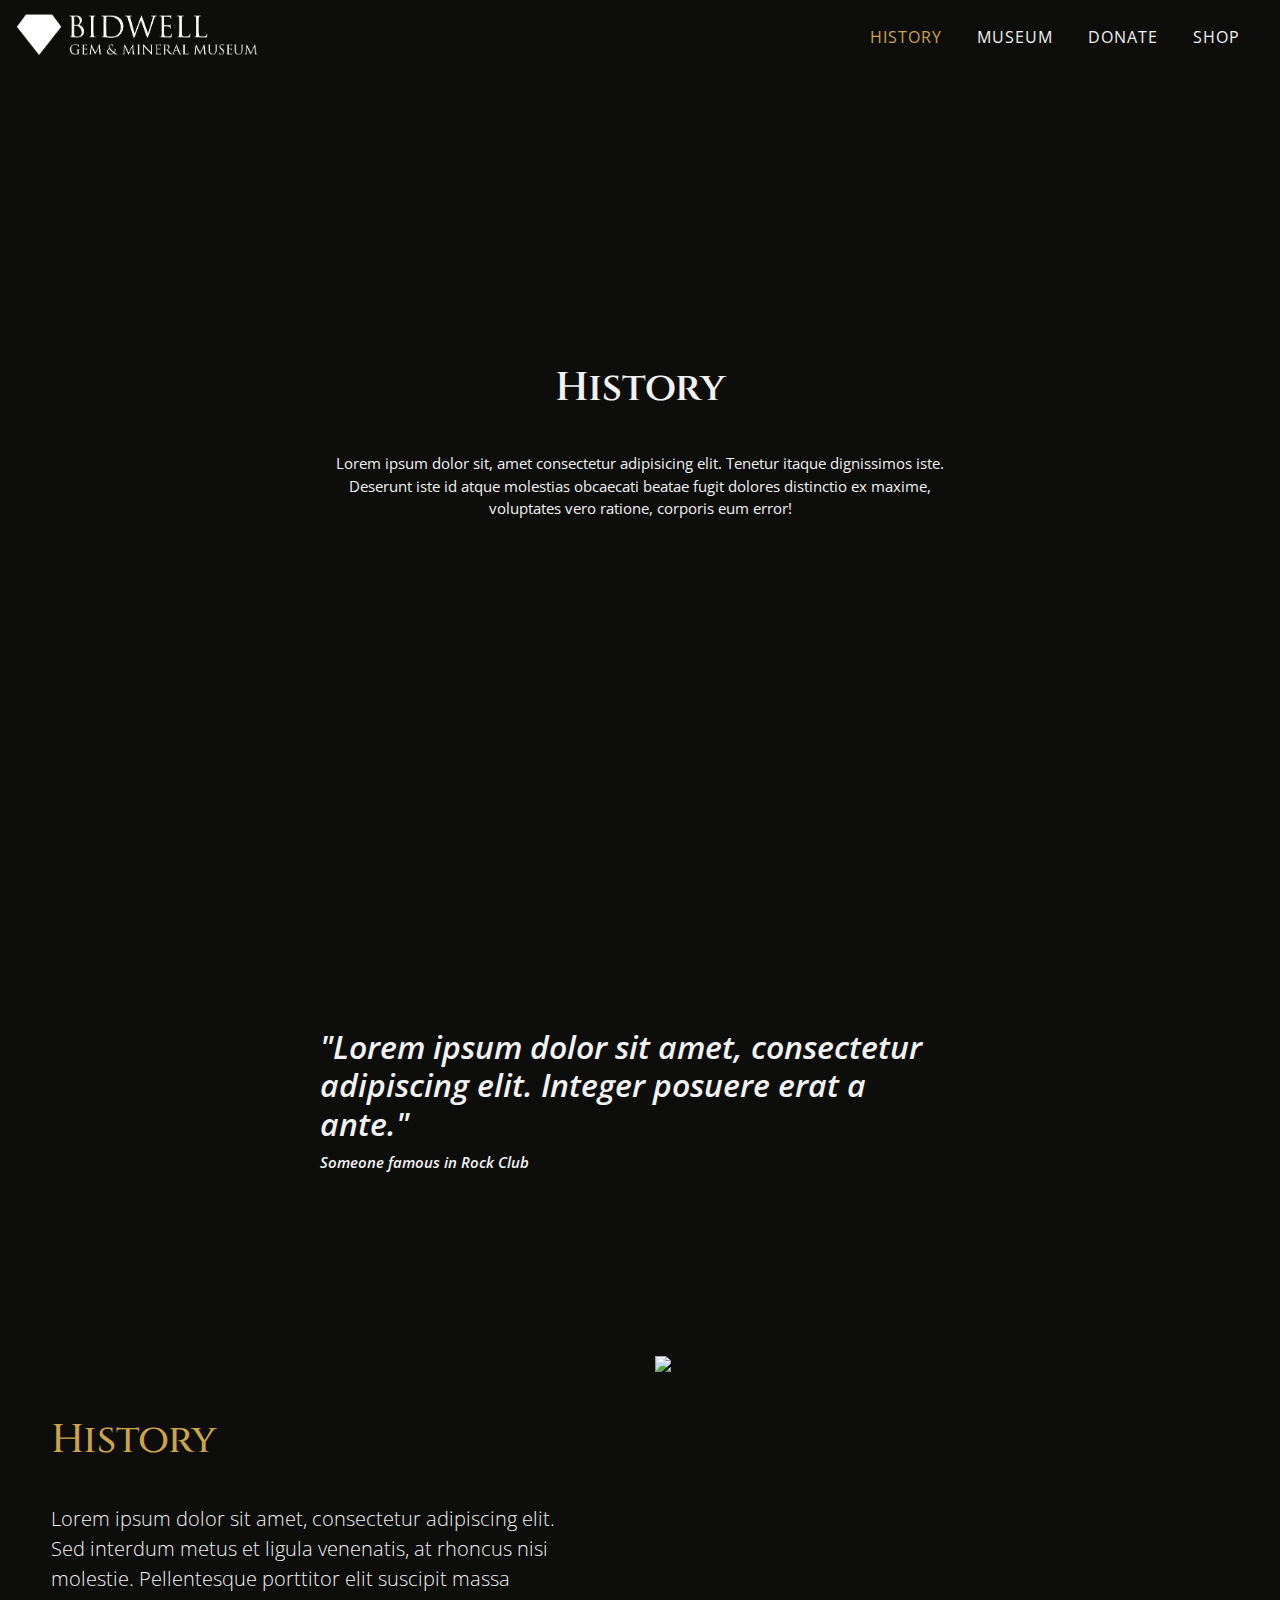
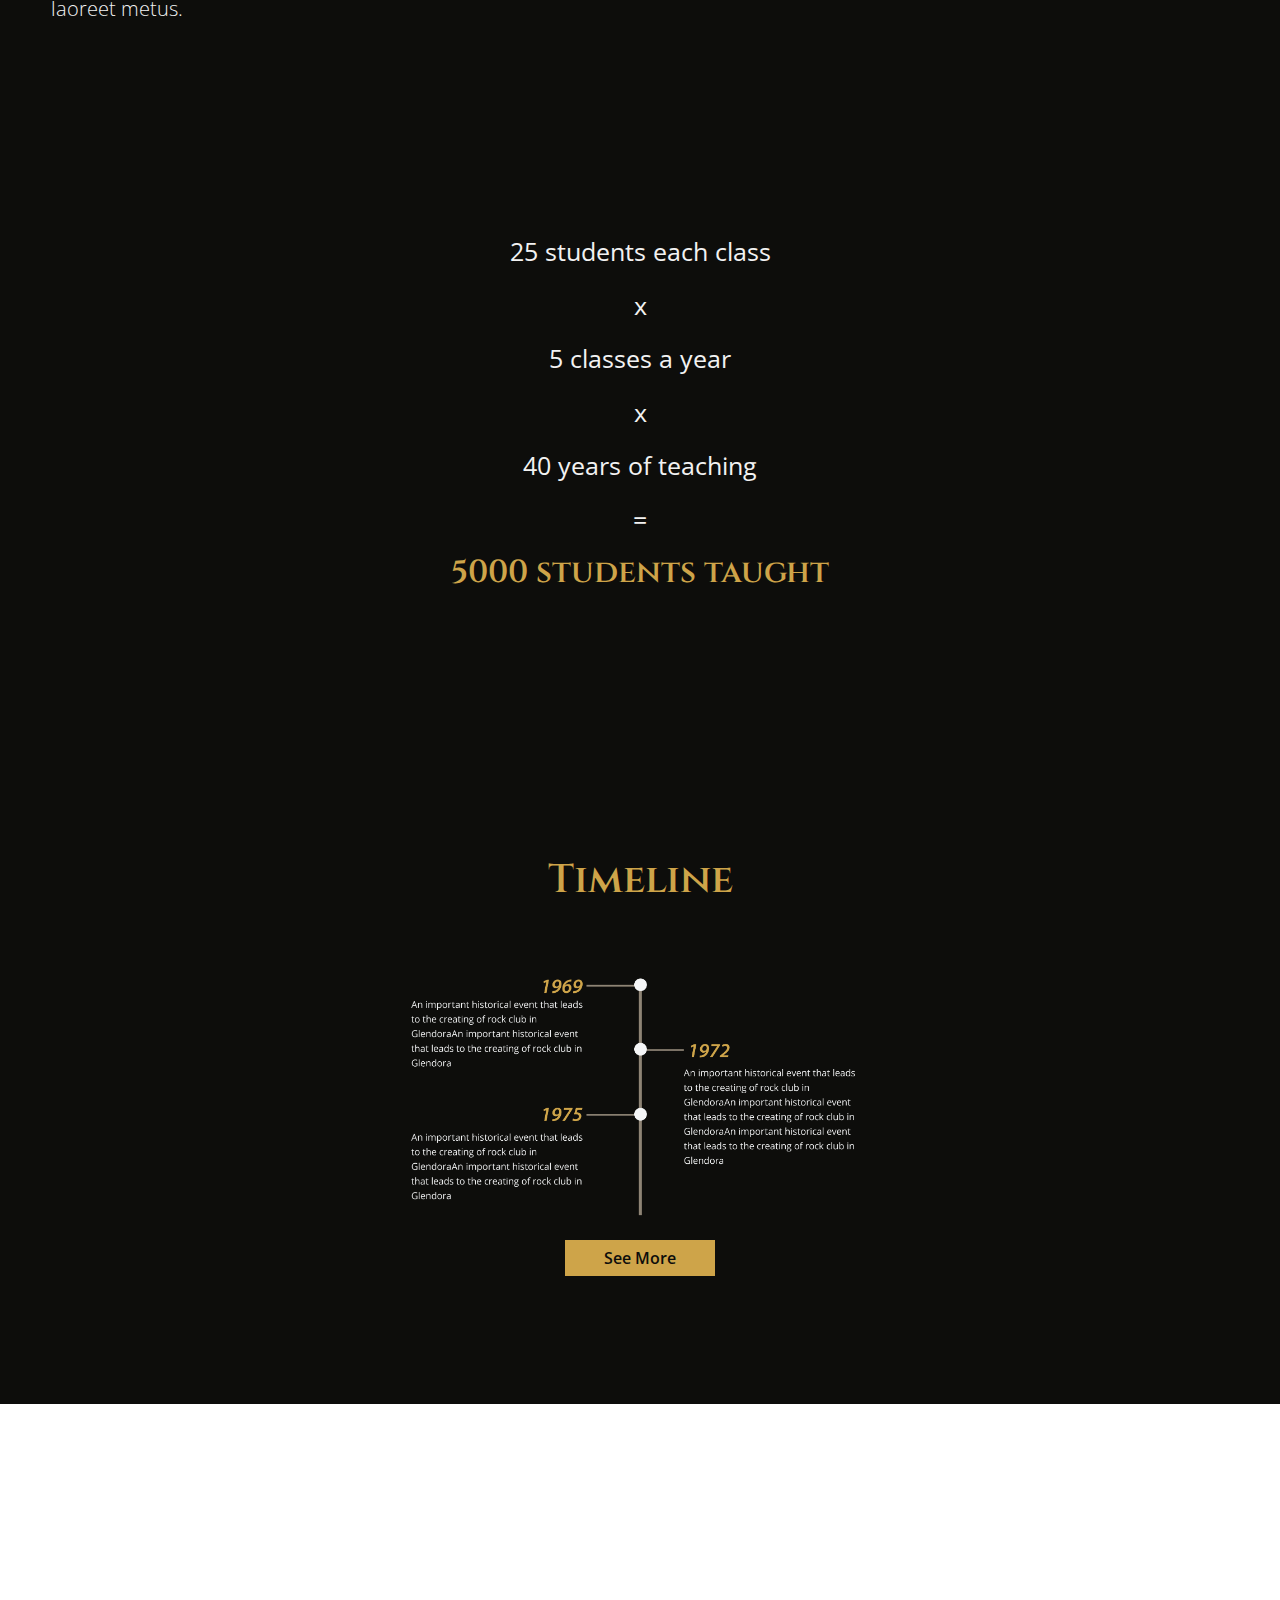
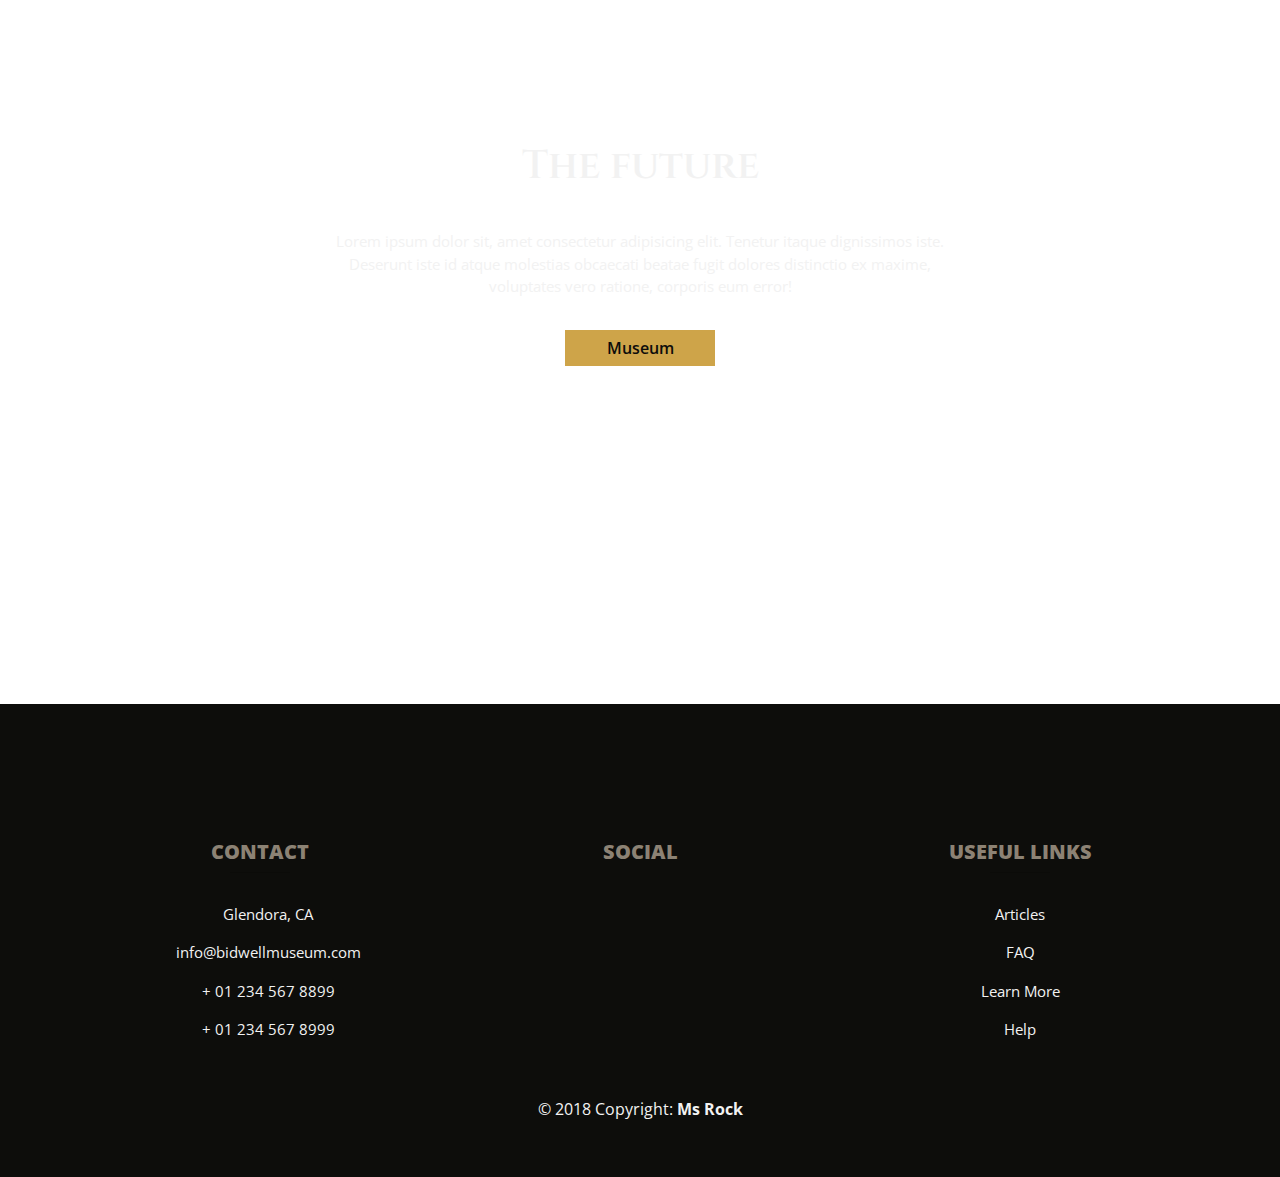
==== index.html @ 73b1b929 "Icons for DAYS!!!!" ====
<!DOCTYPE html>
<html lang="en">

<head>
  <meta charset="utf-8">
  <meta http-equiv="X-UA-Compatible" content="IE=edge,chrome=1">
  <meta name="viewport" content="width=device-width, initial-scale=1, shrink-to-fit=no">

  <!-- Bootstrap CSS -->
<link rel="stylesheet" href="https://maxcdn.bootstrapcdn.com/bootstrap/4.0.0/css/bootstrap.min.css" integrity="sha384-Gn5384xqQ1aoWXA+058RXPxPg6fy4IWvTNh0E263XmFcJlSAwiGgFAW/dAiS6JXm" crossorigin="anonymous">

  <!-- Additional styling -->
  <link rel="stylesheet" href="https://use.fontawesome.com/releases/v5.0.13/css/all.css" integrity="sha384-DNOHZ68U8hZfKXOrtjWvjxusGo9WQnrNx2sqG0tfsghAvtVlRW3tvkXWZh58N9jp" crossorigin="anonymous">
  <link href="https://fonts.googleapis.com/css?family=Cinzel" rel="stylesheet">
  <link href="https://fonts.googleapis.com/css?family=Open+Sans:400,600i" rel="stylesheet">
  <link rel="stylesheet" href="style.css">

  <!--Other important head stuff-->
  <link rel="icon" href="images/bidwell-favicon.png" type="image/gif" sizes="16x16">
  <title>Bidwell Museum</title>
</head>

<body> 
    <nav id="navigation">
            <div class="logo">
                <a href="index.html">
                    <img class="d-none d-xs-none d-sm-none d-md-block" src="images/bidwell-logo.png" style="max-height:70px;" alt="bidwell museum logo">
                    <img class="d-block d-md-none" src="images/bidwell-logo-small.png" style="max-height:70px;" alt="bidwell logo small">
                    
                </a>
            </div>
<!-- Nav Links & Hamburger Menu -->
			<div class="navlinks" id="navlinks">
                <a class="is-active" href="#history">History</a>
                <a href="museum.html">Museum</a>
                <a href="donate.html">Donate</a>
                <a href="shop.html">Shop</a>
                <a href="javascript:void(0);" class="icon" onclick="myFunction()">
                    <i class="fas fa-bars"></i>
                  </a>
            </div>

    </nav>


<!-- first section - Home -->
<div id="home" class="home" style="background: url(images/larry2bw.jpg) no-repeat center fixed; background-color: #0D0D0B;">
    <div class="text-vcenter">
      <h1>History</h1>
    <p>Lorem ipsum dolor sit, amet consectetur adipisicing elit. Tenetur itaque dignissimos iste. Deserunt iste id atque molestias obcaecati beatae fugit dolores distinctio ex maxime, voluptates vero ratione, corporis eum error!</p>
    <!-- <a href="#about" class="btn btn-default btn-lg">History</a> -->
    </div>
  </div>
<!-- /first section -->


<!--second section - quote-->


      <div  id="smallhome" class="smallhome" style="background: url(images/agate.jpg) no-repeat center fixed; background-color: #0D0D0B;">
        <div class="block-quote">
            <h2>"Lorem ipsum dolor sit amet, consectetur adipiscing elit. Integer posuere erat a ante."</h2>
            <p>Someone famous in Rock Club</p>
        </div>
      </div>

      <!--/second section-->

<!-- third section - About -->
    <div id="history" style="background-color:#0D0D0B;">
        <div>
          <div class="row">         
                <div class="col-sm-6 text-left" style="padding:5%">
                    <h1 style="color: #CEA449">History</h1>
                    <p class="lead">Lorem ipsum dolor sit amet, consectetur adipiscing elit. Sed interdum metus et ligula venenatis, at rhoncus nisi molestie. Pellentesque porttitor elit suscipit massa laoreet metus.</p>
                </div>
                <div class="col-sm-6">
                    <img src="images/larrybw.jpg" style="width:100%; ">
                </div>
          </div>
        </div>
      </div>
      <!-- /third section -->

<!--fourth section - stat-->

<div id=smallhome style="background: url(images/crystals.jpg) no-repeat center center fixed; background-color: #0D0D0B;">
  <div style="text-align: center; padding:10%;">
      <p style="font-size: 25px">25 students each class</p>
      <p style="font-size: 25px">x</p>
      <p style="font-size: 25px">5 classes a year</p>
      <p style="font-size: 25px">x</p>
      <p style="font-size: 25px">40 years of teaching</p>
      <p style="font-size: 25px">=</p>    
        <h2 style="font-weight: 600; color: #CEA449">5000 students taught</h2>
  
  </div>
</div>

<!--/fourth section-->

<!--fifth section-->

<div class="timeline">
    <div class="text-vcenter">
      <h1 style="color: #CEA449">Timeline</h1>
    <img src="images/timeline.png" style="max-width:100%; padding:0 25%;">
      <a href="..." class="btn btn-default btn-lg">See More</a>
    </div>
  </div>


<!--/fifth section-->


<!-- sixth section - The Future -->
<div id="home" style="background: url(images/cta-large.jpg) no-repeat center center fixed;">
    <div class="text-vcenter">
      <h1>The future</h1>
    <p>Lorem ipsum dolor sit, amet consectetur adipisicing elit. Tenetur itaque dignissimos iste. Deserunt iste id atque molestias obcaecati beatae fugit dolores distinctio ex maxime, voluptates vero ratione, corporis eum error!</p>
      <a href="museum.html" class="btn btn-default btn-lg" style="margin-top: 1em;">Museum</a>
    </div>
  </div>
  <!-- /sixth section -->


    
    <footer>
    <!--Footer-->
    <footer class="page-footer font-small">

    <div style: "background-color:#0D0D0B;">
        <div class="container">
            <!--Grid row-->
            <div class="row py-4 d-flex align-items-center">
            </div>
            <!--Grid row-->
        </div>
    </div>

   

    <!--Footer Links-->
    <div class="container mt-5 mb-4 text-center">
        <div class="row mt-3">

            <!--First column-->
            <div class="col-md-4">
                <h5 class="text-uppercase font-weight-bold">
                    <strong>Contact</strong>
                </h5>
                <hr class="deep-purple accent-2 mb-4 mt-0 d-inline-block mx-auto" style="width: 60px;">
                <p>
                    <i class="fa fa-home mr-3"></i> Glendora, CA</p>
                <p>
                    <i class="fa fa-envelope mr-3"></i> info@bidwellmuseum.com</p>
                <p>
                    <i class="fa fa-phone mr-3"></i> + 01 234 567 8899</p>
                <p>
                    <i class="fa fa-print mr-3"></i> + 01 234 567 8999</p>
            </div>
            <!--/.First column-->

            <!--Second column-->
            <div class="col-md-4 text-center" style="word-spacing: 30px;">
                <h5 class="text-uppercase font-weight-bold">
                    <strong>Social</strong>
                </h5>
                    <!--Facebook-->
                    <a class="fb-ic ml-0">
                        <i class="fab fa-facebook" style="font-size: 30px;"> </i>
                    </a>
                    <!--Twitter-->
                    <a class="tw-ic">
                        <i class="fab fa-twitter" style="font-size: 30px;"> </i>
                    </a>
                    <!--Instagram-->
                    <a class="ins-ic">
                        <i class="fab fa-instagram" style="font-size: 30px;"> </i>
                    </a>
                </div>
            <!--/.Second column-->

            <!--Third column-->
            <div class="col-md-4">
                <h5 class="text-uppercase font-weight-bold">
                    <strong>Useful links</strong>
                </h5>
                <hr class="deep-purple accent-2 mb-4 mt-0 d-inline-block mx-auto" style="width: 60px;">
                <p>
                    <a href="#!">Articles</a>
                </p>
                <p>
                    <a href="#!">FAQ</a>
                </p>
                <p>
                    <a href="#!">Learn More</a>
                </p>
                <p>
                    <a href="#!">Help</a>
                </p>
            </div>
            <!--/.Third column-->

        </div>
    </div>
    <!--/.Footer Links-->

    <!-- Copyright-->
    <div class="footer-copyright py-3" style="text-align: center">
        © 2018 Copyright:
        <a href="http://www.mattjanke.com/" target="_blank">
            <strong>Ms Rock</strong>
        </a>
    </div>
    <!--/.Copyright -->

</footer>
<div class="progress">
    <div class="bar"></div>
</div>
<!--/.Footer-->


<!-- Optional JavaScript -->
     <!-- attach JavaScripts -->
     <script src="js/jquery-1.10.2.js"></script>
     <script src="js/bootstrap.min.js"></script>
     <script src="js/main.js"></script>
     <!-- jQuery first, then Popper.js, then Bootstrap JS -->
     <script src="https://code.jquery.com/jquery-3.3.1.slim.min.js" integrity="sha384-q8i/X+965DzO0rT7abK41JStQIAqVgRVzpbzo5smXKp4YfRvH+8abtTE1Pi6jizo" crossorigin="anonymous"></script>
     <script src="https://cdnjs.cloudflare.com/ajax/libs/popper.js/1.14.0/umd/popper.min.js" integrity="sha384-cs/chFZiN24E4KMATLdqdvsezGxaGsi4hLGOzlXwp5UZB1LY//20VyM2taTB4QvJ" crossorigin="anonymous"></script>
     <script src="https://stackpath.bootstrapcdn.com/bootstrap/4.1.0/js/bootstrap.min.js" integrity="sha384-uefMccjFJAIv6A+rW+L4AHf99KvxDjWSu1z9VI8SKNVmz4sk7buKt/6v9KI65qnm" crossorigin="anonymous"></script>
   
     <!-- When the user scrolls down, hide the navbar. When the user scrolls up, show the navbar -->
     <script>
     var prevScrollpos = window.pageYOffset;
     window.onscroll = function() {
       var currentScrollPos = window.pageYOffset;
       if (prevScrollpos > currentScrollPos) {
         document.getElementById("navigation").style.top = "0";
       } else {
         document.getElementById("navigation").style.top = "-74px";
       }
       prevScrollpos = currentScrollPos;
     }
  
     function myFunction() {
     var x = document.getElementById("navigation");
     if (x.className === "navigation") {
         x.className += " responsive";
     } else {
         x.className = "navigation";
     }
  }
     </script>
  
  <!-- Progress Breadcrumb on the footer -->
  <script>
  function progress() {
  
  var windowScrollTop = $(window).scrollTop();
  var docHeight = $(document).height();
  var windowHeight = $(window).height();
  var progress = (windowScrollTop / (docHeight - windowHeight)) * 100;
  var $bgColor = progress > 99 ? '#CEA449' : '#CEA449';
  var $textColor = progress > 99 ? '#fff' : '#333';
  
  $('.progress .bar').width(progress + '%').css({ backgroundColor: $bgColor });
  $('.fill').height(progress + '%').css({ backgroundColor: $bgColor });
  }
  
  progress();
  
  $(document).on('scroll', progress);
  </script>
  
  </body>
</html>
---- style.css ----
/*Nav First*/

#navigation {
    position:fixed;
    width:100%;
    background:#0D0D0B;
    z-index:3000;
    top:0px;
    text-transform:uppercase;
    letter-spacing:1px;
    transition: top 0.3s; /* Transition effect when sliding down (and up) */
  }
  
  .logo {
    float: left;
    margin: 0;
    padding: 0;
  }

  .navlinks { 
    float:right;
    padding: 25px;
  }
  
  .navlinks a {
    width:50%;
    color:#F2F2F2;
    padding:10px 15px;
    -webkit-transition: all 0.3s ease;
    -moz-transition: all 0.3s ease;
    transition: all 0.3s ease;
  }

  a.icon {
    padding: 0;
  }
  
  .navlinks .icon {
    display: none;
    font-size: 25px;
}

 @media only screen and (max-width: 530px) {
    .navlinks a:not(:last-child) {
      display: none;
    }
    .navlinks a.icon {
    float: right;
    display: block;
  }
  .navlinks {
    padding-top: 20px;
    padding-bottom: 15px;
  } 
}

@media only screen and (max-width: 400px) {
  .navlinks.responsive {
    position: relative;
  }
    .navlinks.responsive a.icon {
        position: absolute;
        right: 0;
        top: 0;
  }
    .navlinks.responsive a {
        float: none;
        display: block;
        text-align: left;
  }
  .navlinks {
    padding-top: 20px;
    padding-bottom: 15px;
  } 
}

a.is-active{
    text-decoration: none;
    color: #CEA449
}

a:hover {
  color: #8C8274;
  text-decoration: none;
}

/* general styles */
html, body {
    color: #F2F2F2;
    height: 100%;
    width: 100%;
    font-family: 'Open Sans', sans-serif;
  }

  h1 {
    margin-bottom: 1em !important ;
  }

  h1, h2, h3, h6 {
    font-family: 'Cinzel', serif;
  }

  .h5 {
    color: #8C8274;
    font-weight: 600;
    font-family: 'Open Sans', sans-serif;
  }

  
  h4 {
    color: #CEA449;
    /* height: 100%;
    width: 100%; */
    font-family: 'Open Sans', sans-serif;
    margin-bottom: 1em;
  }
  
  /* padded section */
  .pad-section {
    padding: 50px 0;
  }
  .pad-section img {
    width: 100%;
  }
  /* vertical-centered text */
  .text-vcenter {
    display: table-cell;
    text-align: center;
    vertical-align: middle;
  }
  .text-vcenter h1 {
    font-size: 2.5em;
    font-weight: 600;
    margin: 0;
    padding: 0;
  }




  /* additional sections */
  #home {
    display: table;
    height: 100%;
    position: relative;
    width: 100%;
    background-size: 100% auto !important;
}


  #smallhome {
    display: table;
    height: 50%;
    position: relative;
    width: 100%;
    background-size: 100% auto !important;
  }


  #home p {
    padding: 0 25%
  }

  /* additional sections */

  #museum {
    background-image: no-repeat center center fixed;
    display: table;
    height: 100%;
    position: relative;
    width: 100%;
    -webkit-background-size: cover;
    -moz-background-size: cover;
    -o-background-size: cover;
    background-size: cover;
    background-color: gray;
  }


  #services {
    background-color: #8C8274;
    /* color: #F2F2F2; */
  }
  #services .glyphicon {
    border: 2px solid #F2F2F2;
    border-radius: 50%;
    display: inline-block;
    font-size: 60px;
    height: 140px;
    line-height: 140px;
    text-align: center;
    vertical-align: middle;
    width: 140px;
  }

  #goals {
    background-color: #8C8274;
    /* color: #F2F2F2; */
  }
    #goals .glyphicon {
      border: 2px solid #F2F2F2;
      border-radius: 50%;
      display: inline-block;
      font-size: 60px;
      height: 140px;
      line-height: 140px;
      text-align: center;
      vertical-align: middle;
      width: 140px;
    }

  #information {
    background: url(../images/estate.jpg) no-repeat center center fixed;
    display: table;
    height: 800px;
    position: relative;
    width: 100%;
    -webkit-background-size: cover;
    -moz-background-size: cover;
    -o-background-size: cover;
    background-size: cover;
  }
  #information .panel {
    opacity: 0.85;
  }

  footer {
    padding: 20px 0;
    background-color: #0D0D0B;
    color: #F2F2F2;
  }
  footer .glyphicon {
    color: #F2F2F2;
    font-size: 60px;
  }
  footer a {
    color: #F2F2F2;
  }

  footer h5 {
    color: #8C8274;
  }

  /*personal taste*/

  .btn {
    /* border: 1px solid #0D0D0B; */
    background-color: #CEA449;
    color: #0D0D0B;
    font-family: 'Open Sans', sans-serif;
    font-weight: 600;
    border-radius: 0;
    padding: 5px;
    width:150px;
    font-size: 12pt;
}

.btn:hover {
  color:#0D0D0B;
  box-shadow: 0 12px 16px 0 rgba(0, 0, 0, 0.5), 0 17px 50px 0 rgba(0,0,0,0.5);
}



.block-quote {
  width: 100%;
  padding: 10% 25% 10% 25%;
  font-family: 'Open Sans', sans-serif;
  font-style: italic;
  font-weight: 600;
}

.block-quote h2 {
  color: #F2F2F2;
  font-family: 'Open Sans', sans-serif;
  font-weight: 600;
}

p {
  color: #F2F2F2;
  font-size: 15px;
  line-height: 1.5;
}

.timeline {
  background-color: #0D0D0B;
  padding: 10%;
  width: 100%;
}

.timeline p {
  padding: 0 25%
}





/* styling for footer progress */

.align-both {
  top: 50%;
  left: 50%;
  transform: translate(-50%, -50%);
}

.fill {
   width: 100%;
   height: 100%;
   background: #CEA449;
   position: absolute;
   bottom: 0;
   transition: background-color .15s ease;
}

footer .progress {
  position: fixed;
  bottom: 0;
  left: 0;
  width: 100%;
  height: 8px;
  background: transparent;
  z-index: 1;
}  

.bar {
  height: 100%;
  width: 10%;
  background: #CEA449;
  transition:background-color .15s ease;
}
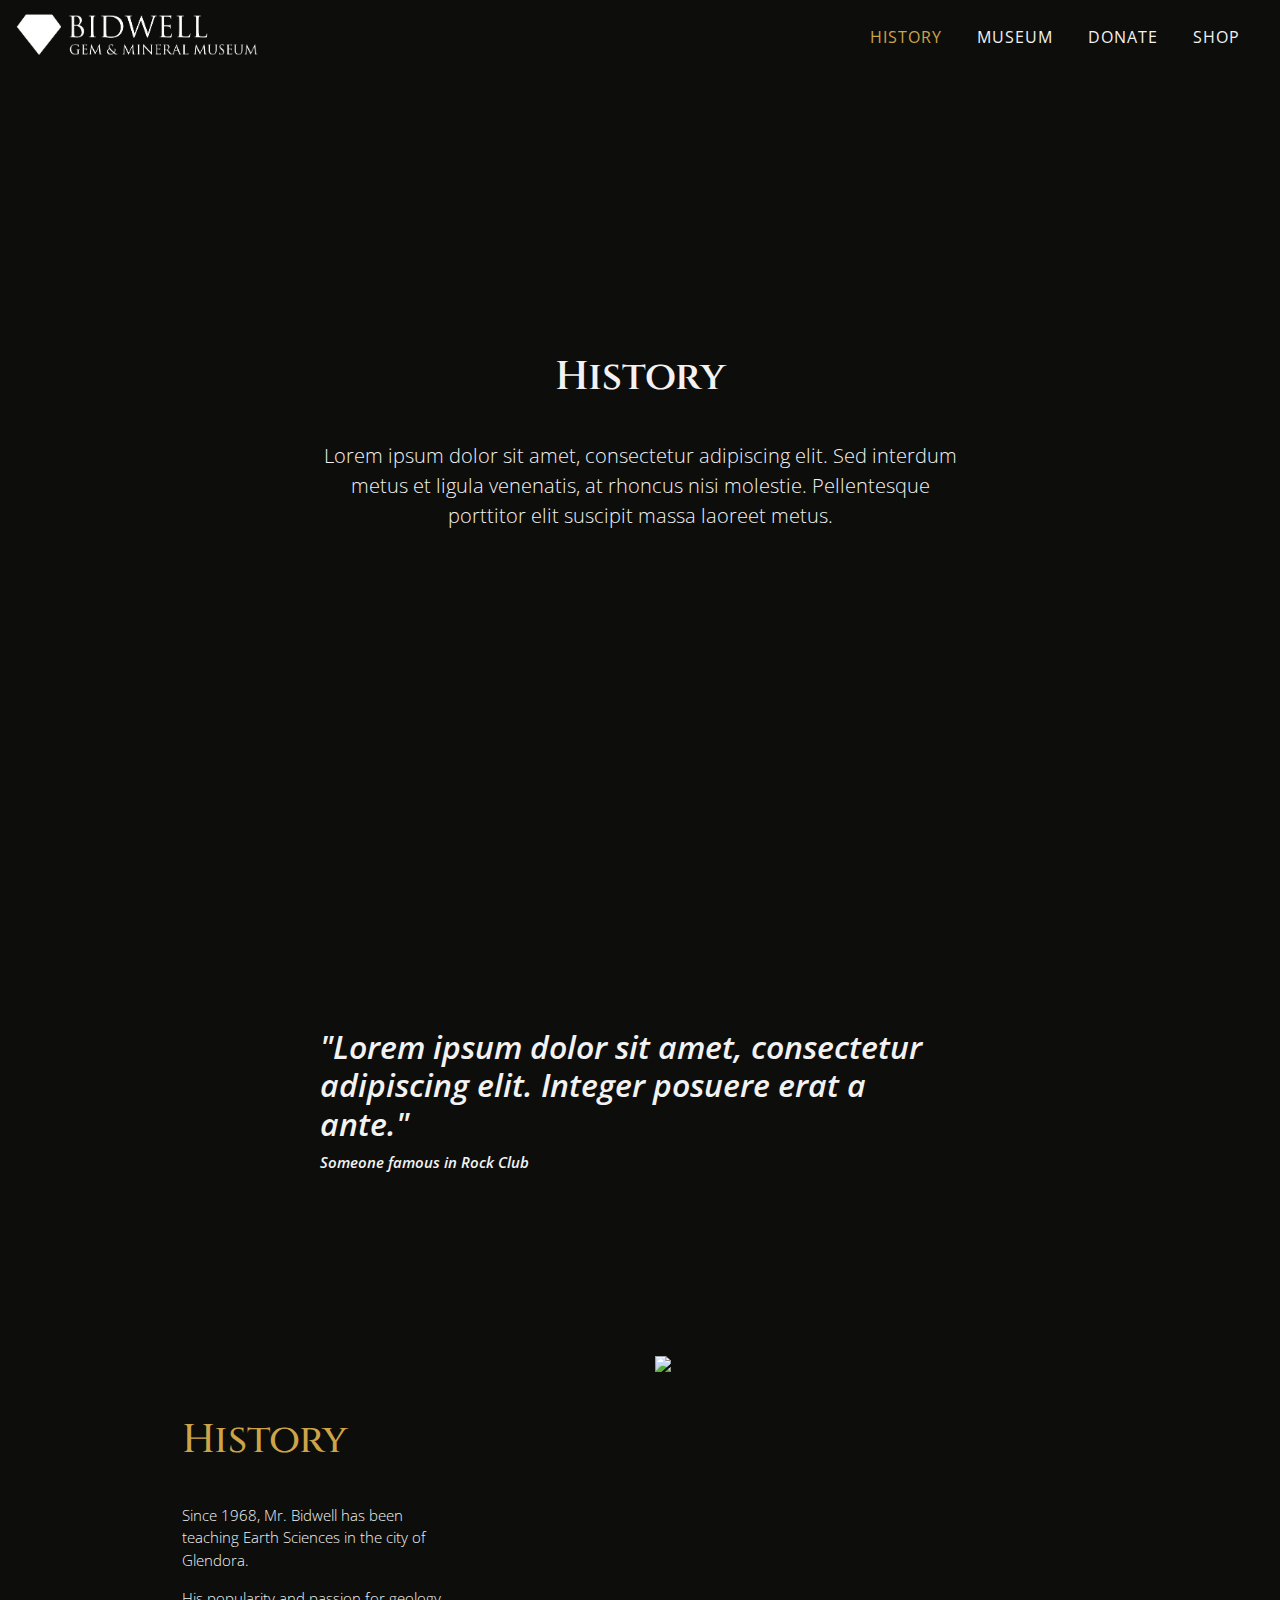
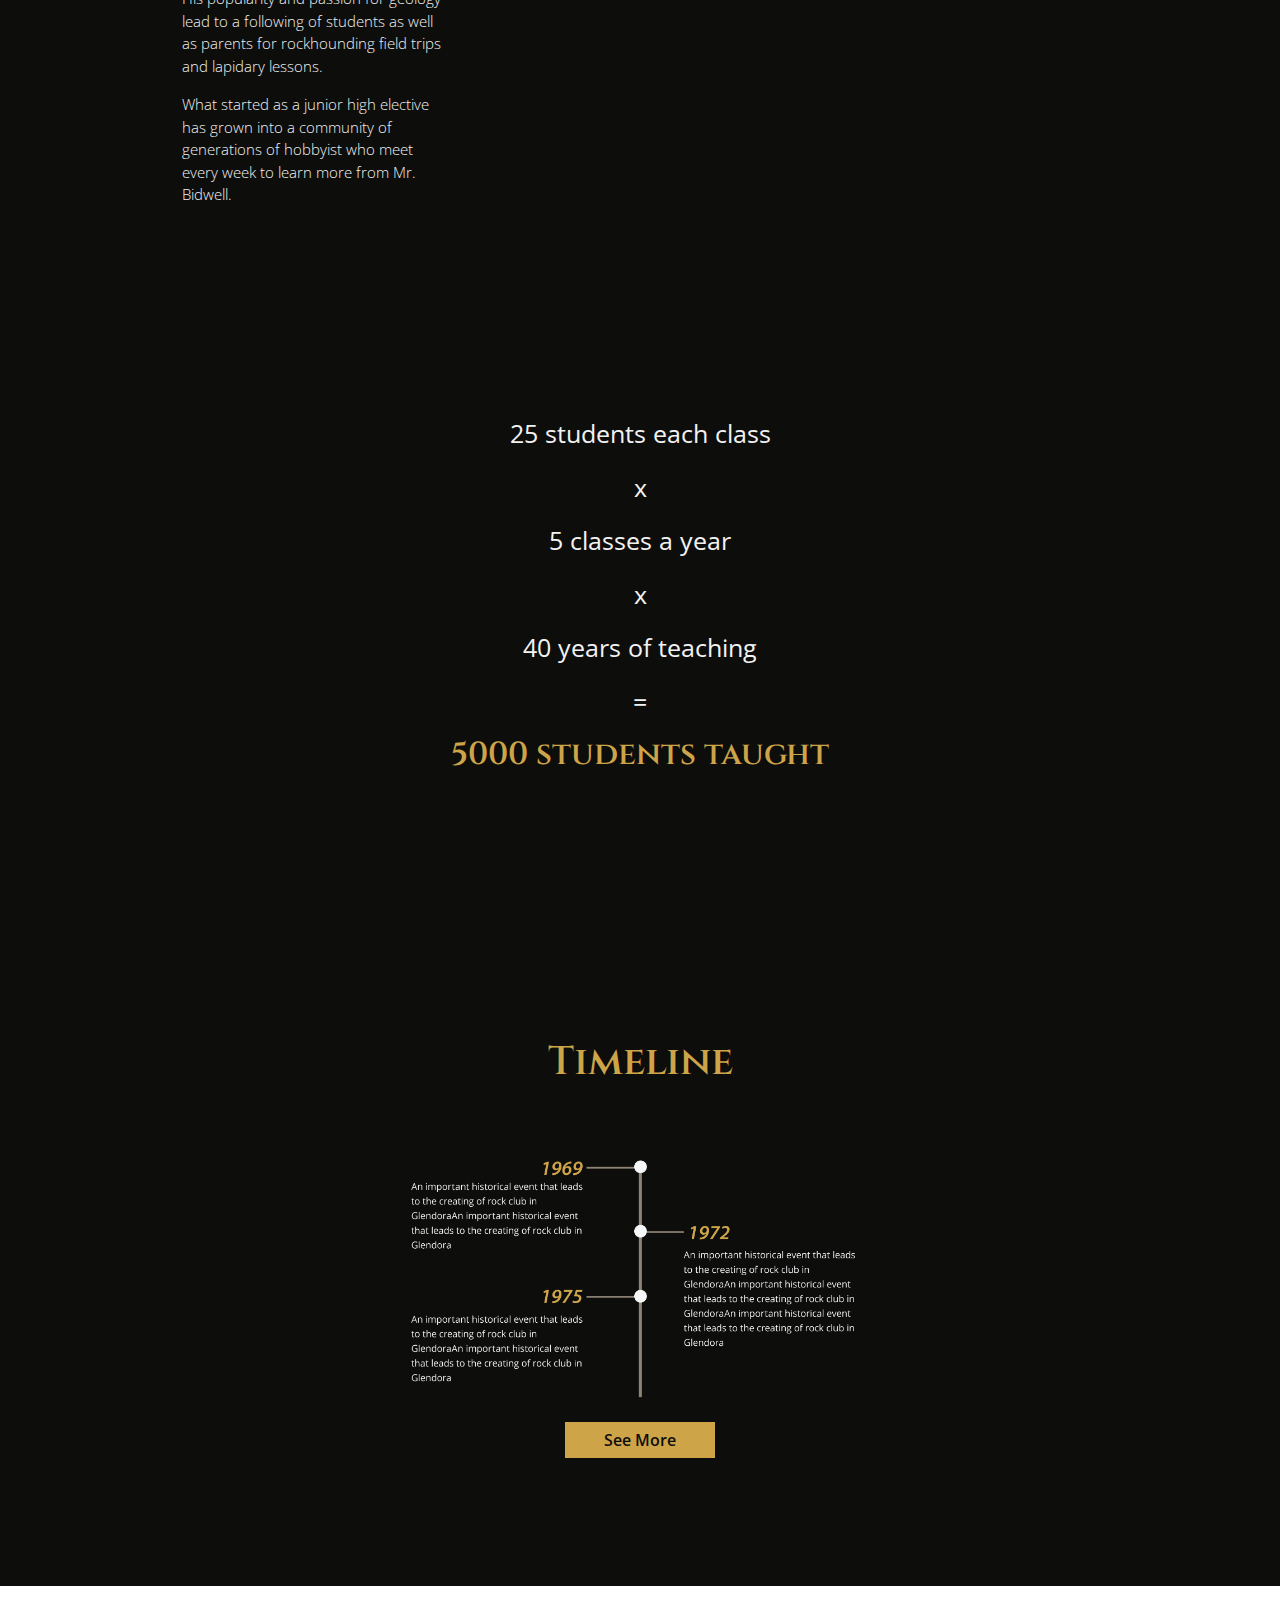
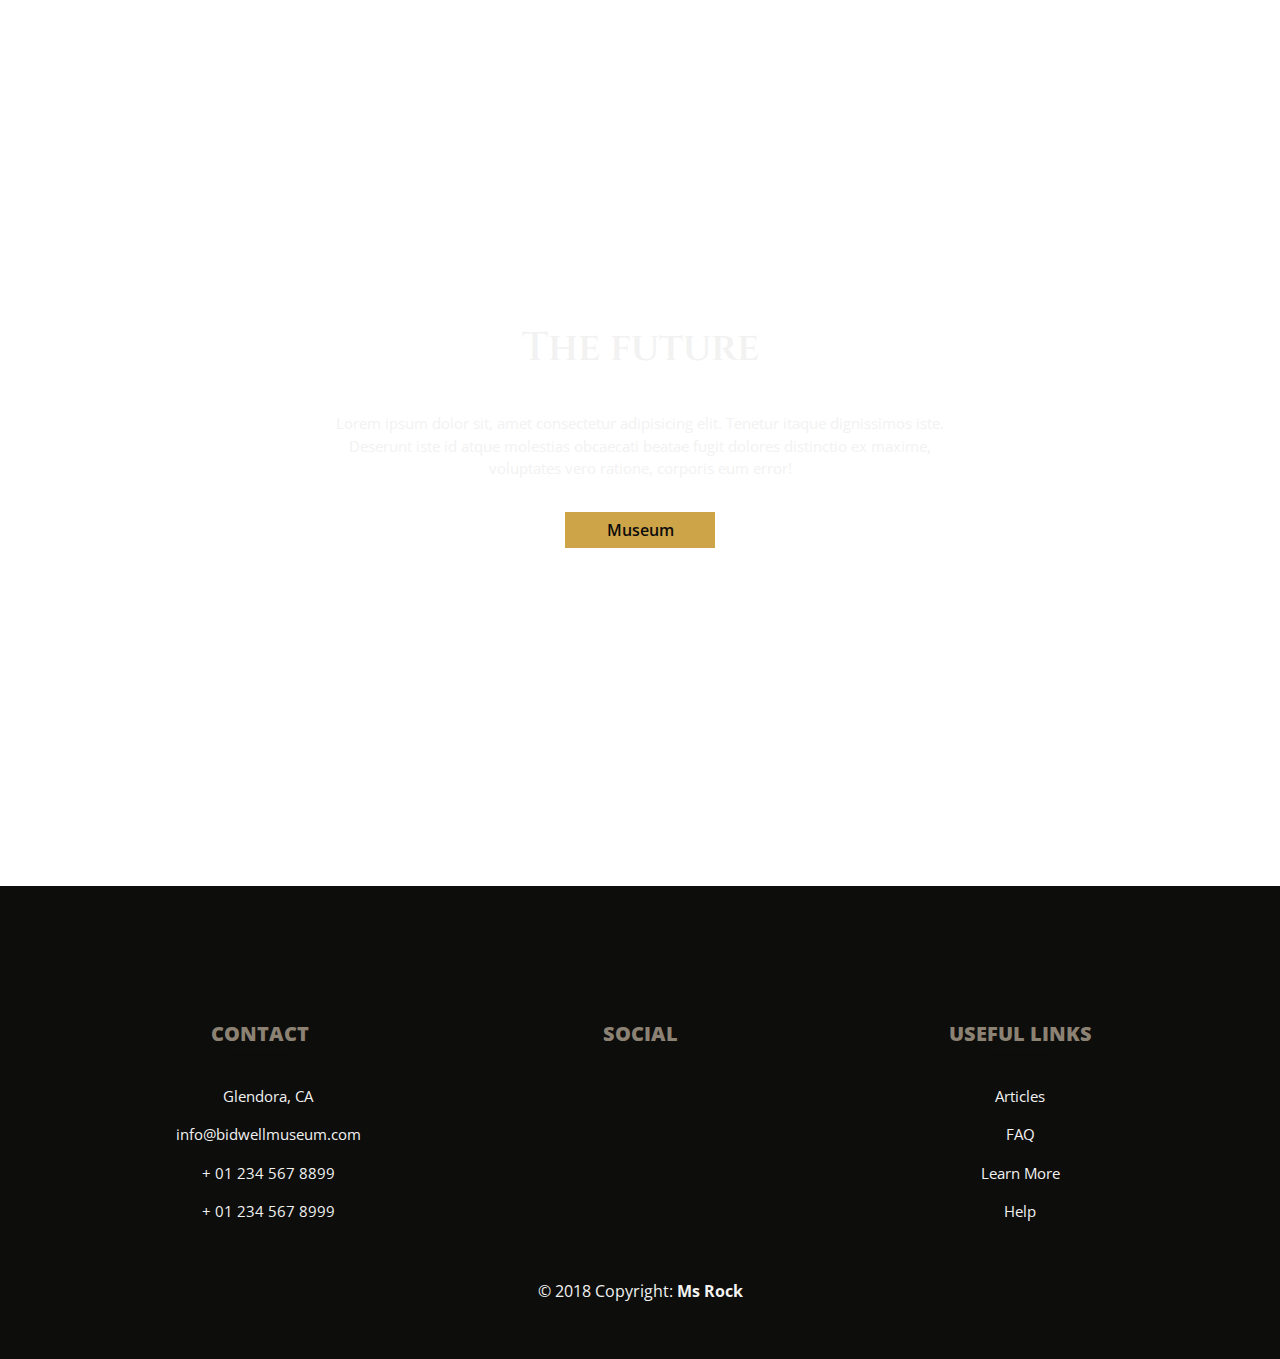
==== commit c20af62b: "Styling, padding, spacing" ====
--- a/index.html
+++ b/index.html
@@ -47,7 +47,7 @@
 <div id="home" class="home" style="background: url(images/larry2bw.jpg) no-repeat center fixed; background-color: #0D0D0B;">
     <div class="text-vcenter">
       <h1>History</h1>
-    <p>Lorem ipsum dolor sit, amet consectetur adipisicing elit. Tenetur itaque dignissimos iste. Deserunt iste id atque molestias obcaecati beatae fugit dolores distinctio ex maxime, voluptates vero ratione, corporis eum error!</p>
+      <p class="lead">Lorem ipsum dolor sit amet, consectetur adipiscing elit. Sed interdum metus et ligula venenatis, at rhoncus nisi molestie. Pellentesque porttitor elit suscipit massa laoreet metus.</p>
     <!-- <a href="#about" class="btn btn-default btn-lg">History</a> -->
     </div>
   </div>
@@ -70,9 +70,15 @@
     <div id="history" style="background-color:#0D0D0B;">
         <div>
           <div class="row">         
-                <div class="col-sm-6 text-left" style="padding:5%">
+                <div class="col-sm-6 text-left" style="padding:5% 15%">
                     <h1 style="color: #CEA449">History</h1>
-                    <p class="lead">Lorem ipsum dolor sit amet, consectetur adipiscing elit. Sed interdum metus et ligula venenatis, at rhoncus nisi molestie. Pellentesque porttitor elit suscipit massa laoreet metus.</p>
+                    <div class="lead">
+                        <p>Since 1968, Mr. Bidwell has been teaching Earth Sciences in the city of Glendora. </p>
+                    
+                        <p>His popularity and passion for geology lead to a following of students as well as parents for rockhounding field trips and lapidary lessons.</p> 
+                             
+                        <p>What started as a junior high elective has grown into a community of generations of hobbyist who meet every week to learn more from Mr. Bidwell. </p>
+                        </div>
                 </div>
                 <div class="col-sm-6">
                     <img src="images/larrybw.jpg" style="width:100%; ">
--- a/style.css
+++ b/style.css
@@ -154,6 +154,7 @@
     position: relative;
     width: 100%;
     background-size: 100% auto !important;
+    background-color: #0D0D0B;
   }
 
 
@@ -194,7 +195,7 @@
   }
 
   #goals {
-    background-color: #8C8274;
+    background-color: #0D0D0B;
     /* color: #F2F2F2; */
   }
     #goals .glyphicon {
@@ -292,7 +293,9 @@
   padding: 0 25%
 }
 
-
+#carouselExampleControls {
+  width: 180%;
+}
 
 
 
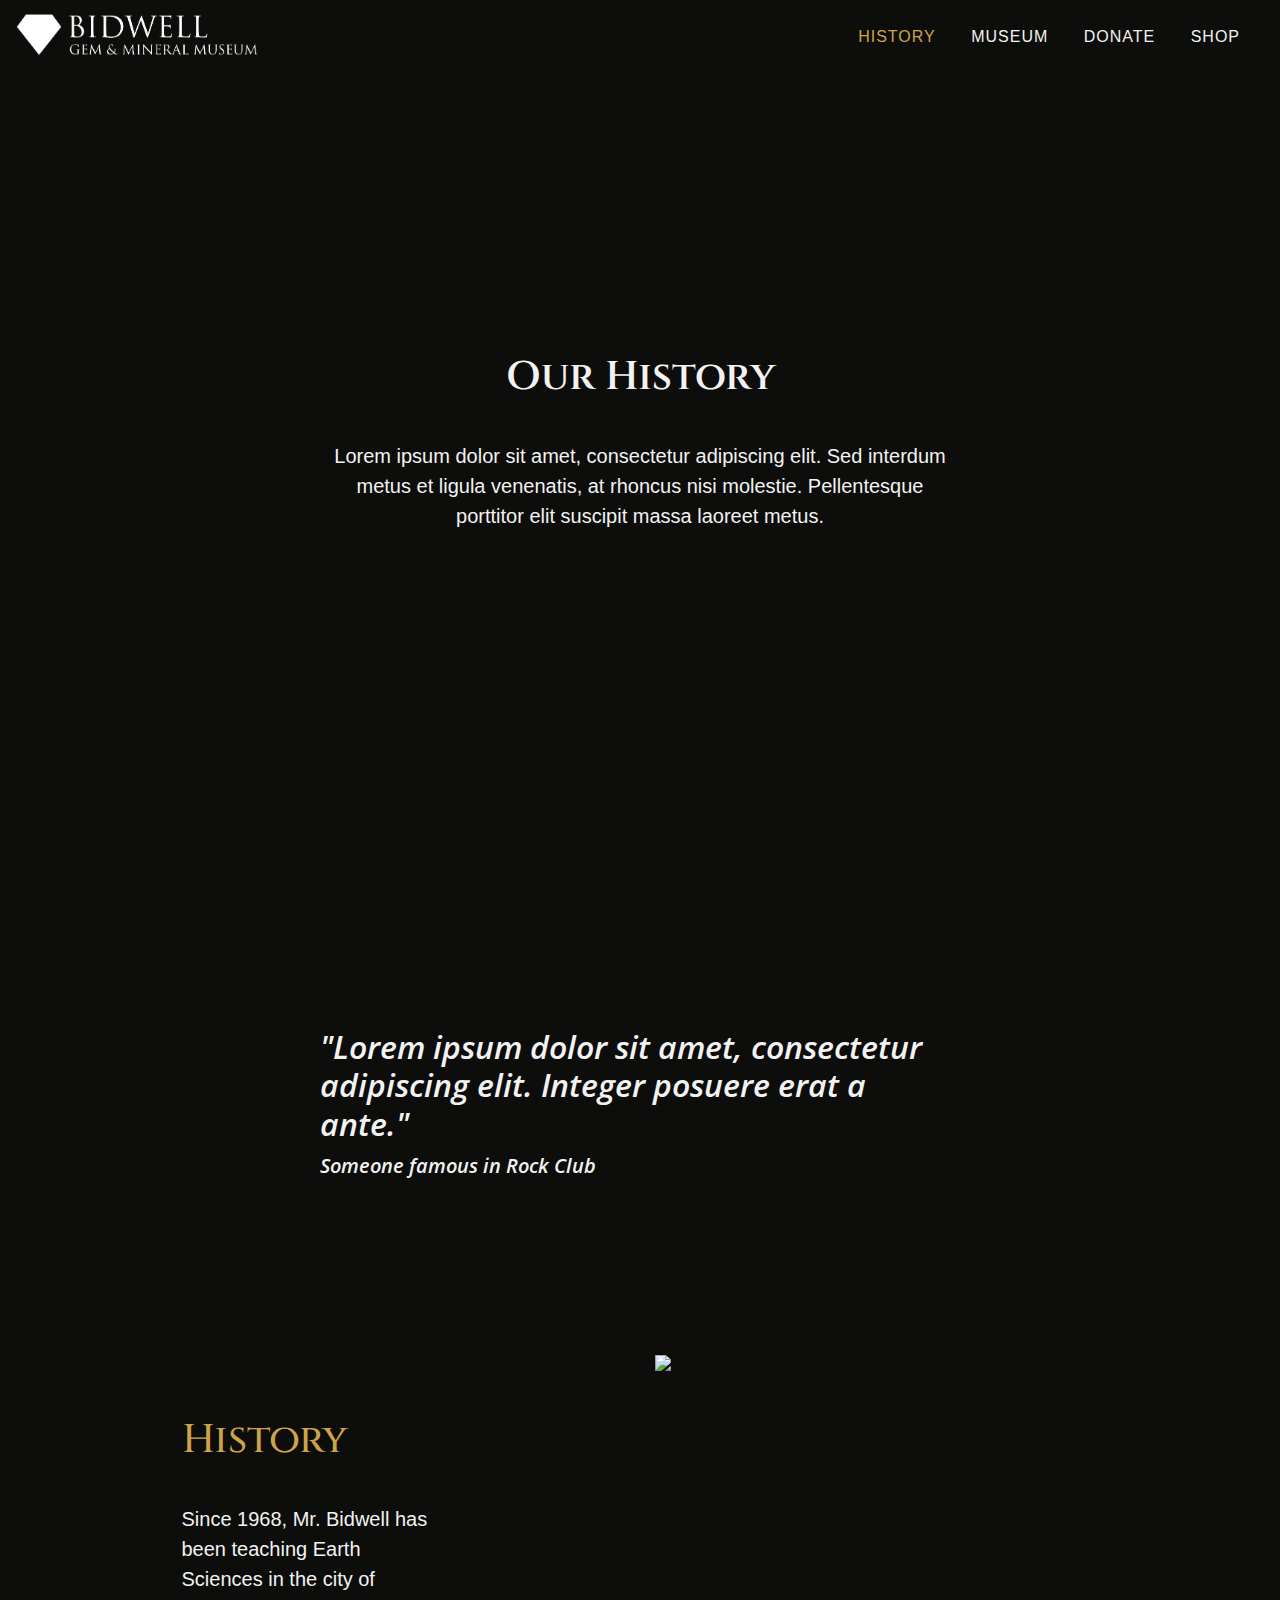
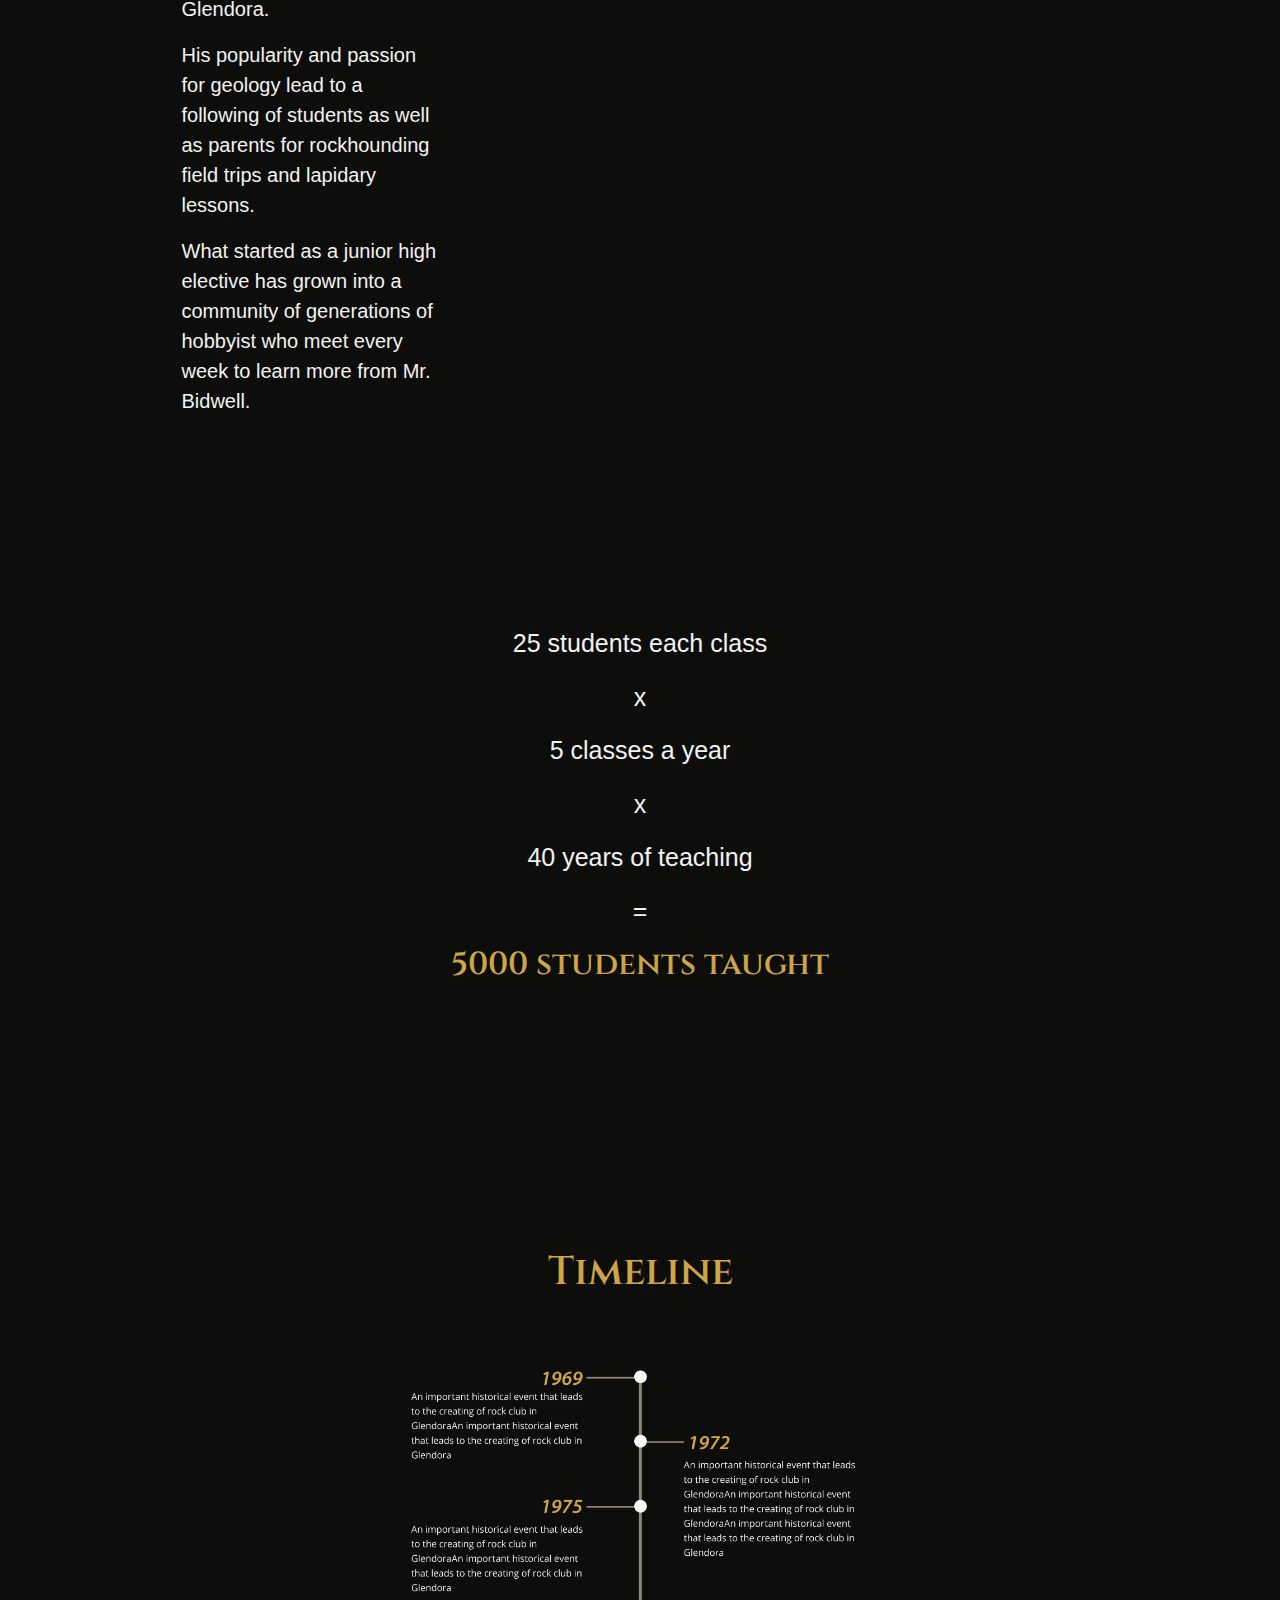
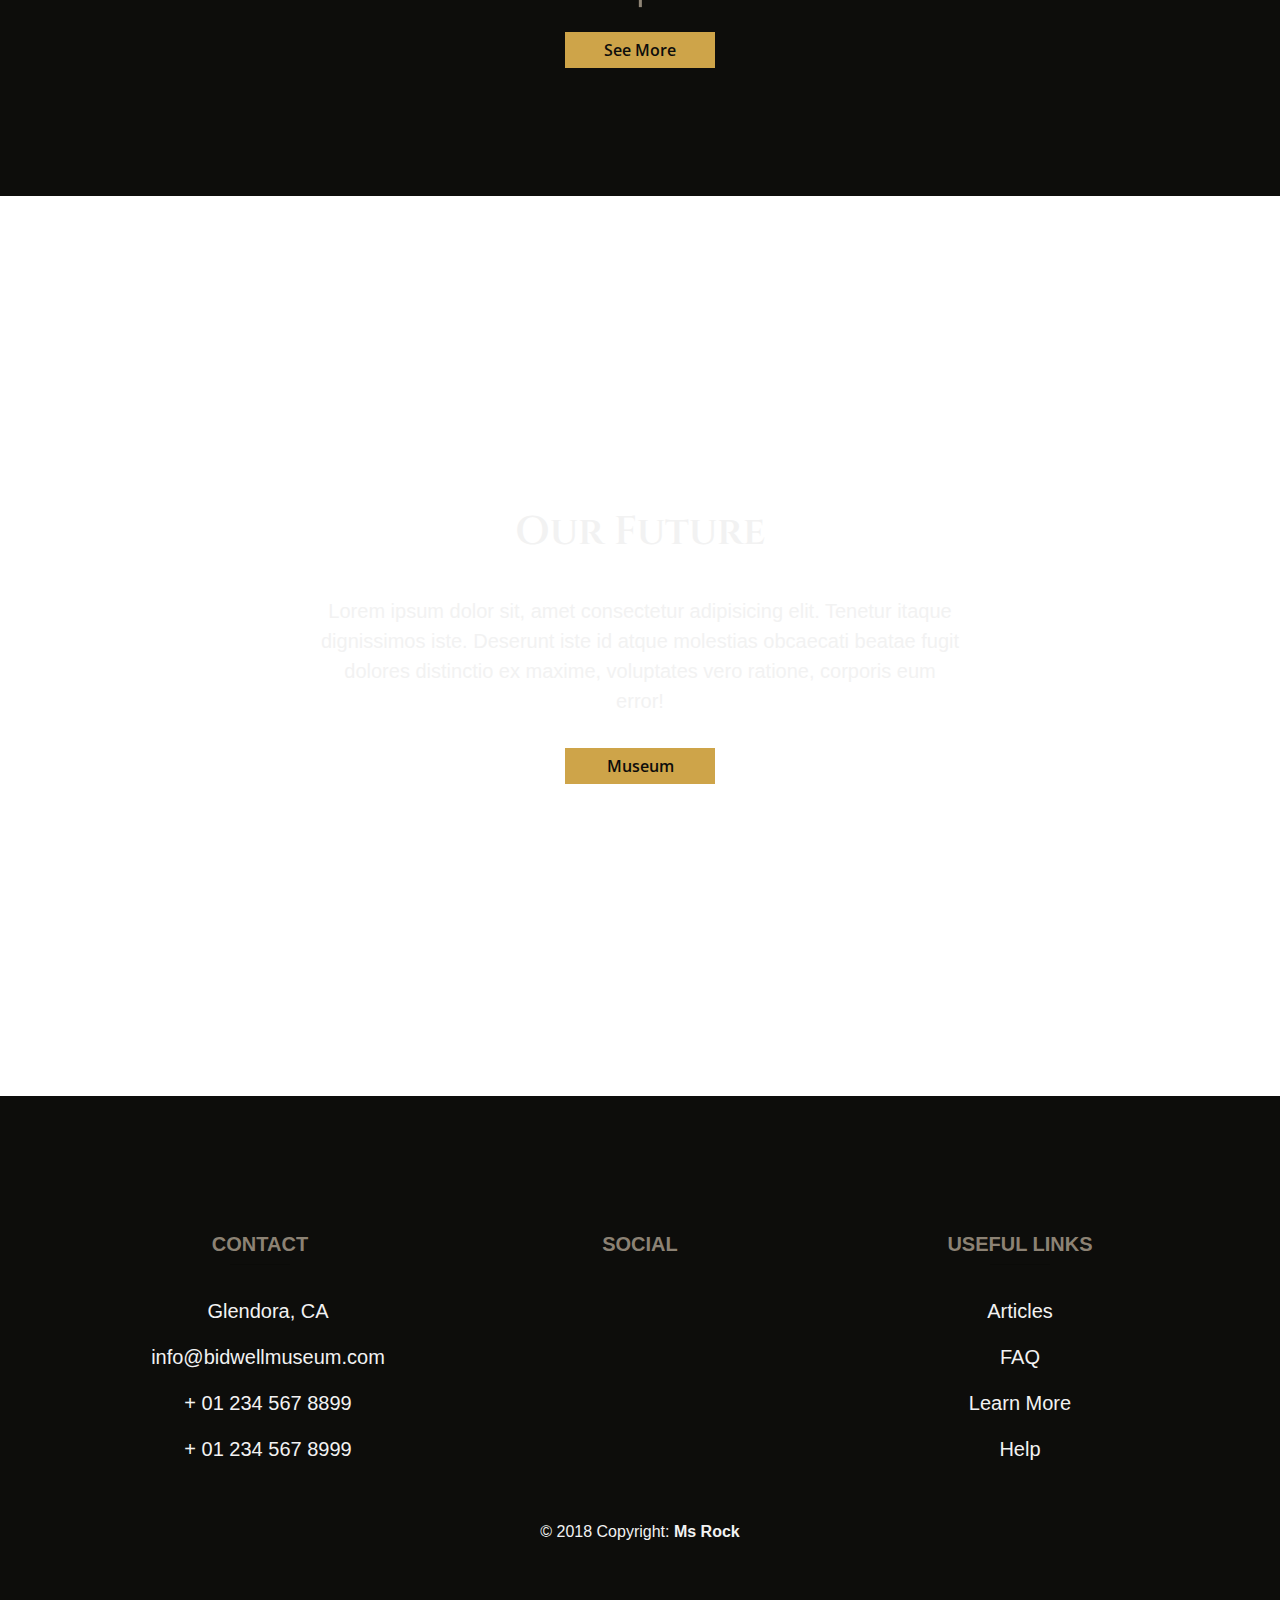
==== commit 63ec10d5: "COUNTER!!!!!!!!" ====
--- a/index.html
+++ b/index.html
@@ -46,7 +46,7 @@
 <!-- first section - Home -->
 <div id="home" class="home" style="background: url(images/larry2bw.jpg) no-repeat center fixed; background-color: #0D0D0B;">
     <div class="text-vcenter">
-      <h1>History</h1>
+      <h1 style="color:#f2f2f2;">Our History</h1>
       <p class="lead">Lorem ipsum dolor sit amet, consectetur adipiscing elit. Sed interdum metus et ligula venenatis, at rhoncus nisi molestie. Pellentesque porttitor elit suscipit massa laoreet metus.</p>
     <!-- <a href="#about" class="btn btn-default btn-lg">History</a> -->
     </div>
@@ -122,7 +122,7 @@
 <!-- sixth section - The Future -->
 <div id="home" style="background: url(images/cta-large.jpg) no-repeat center center fixed;">
     <div class="text-vcenter">
-      <h1>The future</h1>
+      <h1 style="color:#f2f2f2;">Our Future</h1>
     <p>Lorem ipsum dolor sit, amet consectetur adipisicing elit. Tenetur itaque dignissimos iste. Deserunt iste id atque molestias obcaecati beatae fugit dolores distinctio ex maxime, voluptates vero ratione, corporis eum error!</p>
       <a href="museum.html" class="btn btn-default btn-lg" style="margin-top: 1em;">Museum</a>
     </div>
--- a/style.css
+++ b/style.css
@@ -279,7 +279,7 @@
 
 p {
   color: #F2F2F2;
-  font-size: 15px;
+  font-size: 20px;
   line-height: 1.5;
 }
 
@@ -334,4 +334,97 @@
 }
 
 
-  +
+/* counter */
+body {
+  font-family: 'opensans', sans-serif;
+  color: #cea449;
+  min-height: 100%;
+  background-color: transparent;
+  user-select: none;
+}
+
+.continer {
+  background-color: transparent;
+  padding: 30px 20px 10px 20px;
+  border-radius: 0px;
+  color: #0d0d0b;
+  width: 450px;
+  margin: auto;
+}
+
+  label {
+    display: block;
+  }
+  .project-title {
+    font-size: 9pt;
+    opacity: 0.5;
+  }
+  .project-name {
+    font-size: 16pt;
+    margin: 5px 0;
+  }
+  .counter {
+    color: #cea449;
+    padding: 25px;
+    font-weight: 700;
+    border-radius: 0px;
+    min-height: 80px;
+  }
+  .counter  div {
+      display: inline-block;
+      }
+    .days,
+    .hours,
+    .minutes,
+    .seconds {
+      width: 25%;
+      float: left;
+      text-align: center;
+    }
+    .days,
+    .hours,
+    .minutes,
+    .seconds .value {
+        display: block;
+        font-size: 36pt;
+        display: block;
+      }
+      span {
+        font-size: 8pt;
+        opacity: 0.8;
+        width: 100%;
+        display: block;
+      }
+
+    .hours::before,
+    .minutes::before,
+    .seconds::before {
+      content: ":";
+      float: left;
+      font-size: 20pt;
+      position: relative;
+      margin-top: 10px;
+      opacity: 0.7;
+      animation :pink 1s ease-in-out infinite;
+    }
+
+
+.centerIt {
+  position: absolute;
+  top: 40%;
+  left: 50%;
+  transform: translateX(-50%) translateY(-50%);
+}
+
+@keyframes pink { 
+  0% { 
+  opacity:1;
+  }
+  50% { 
+  opacity:0.5;
+  }
+  100% {
+    opacity: 1;
+  }
+}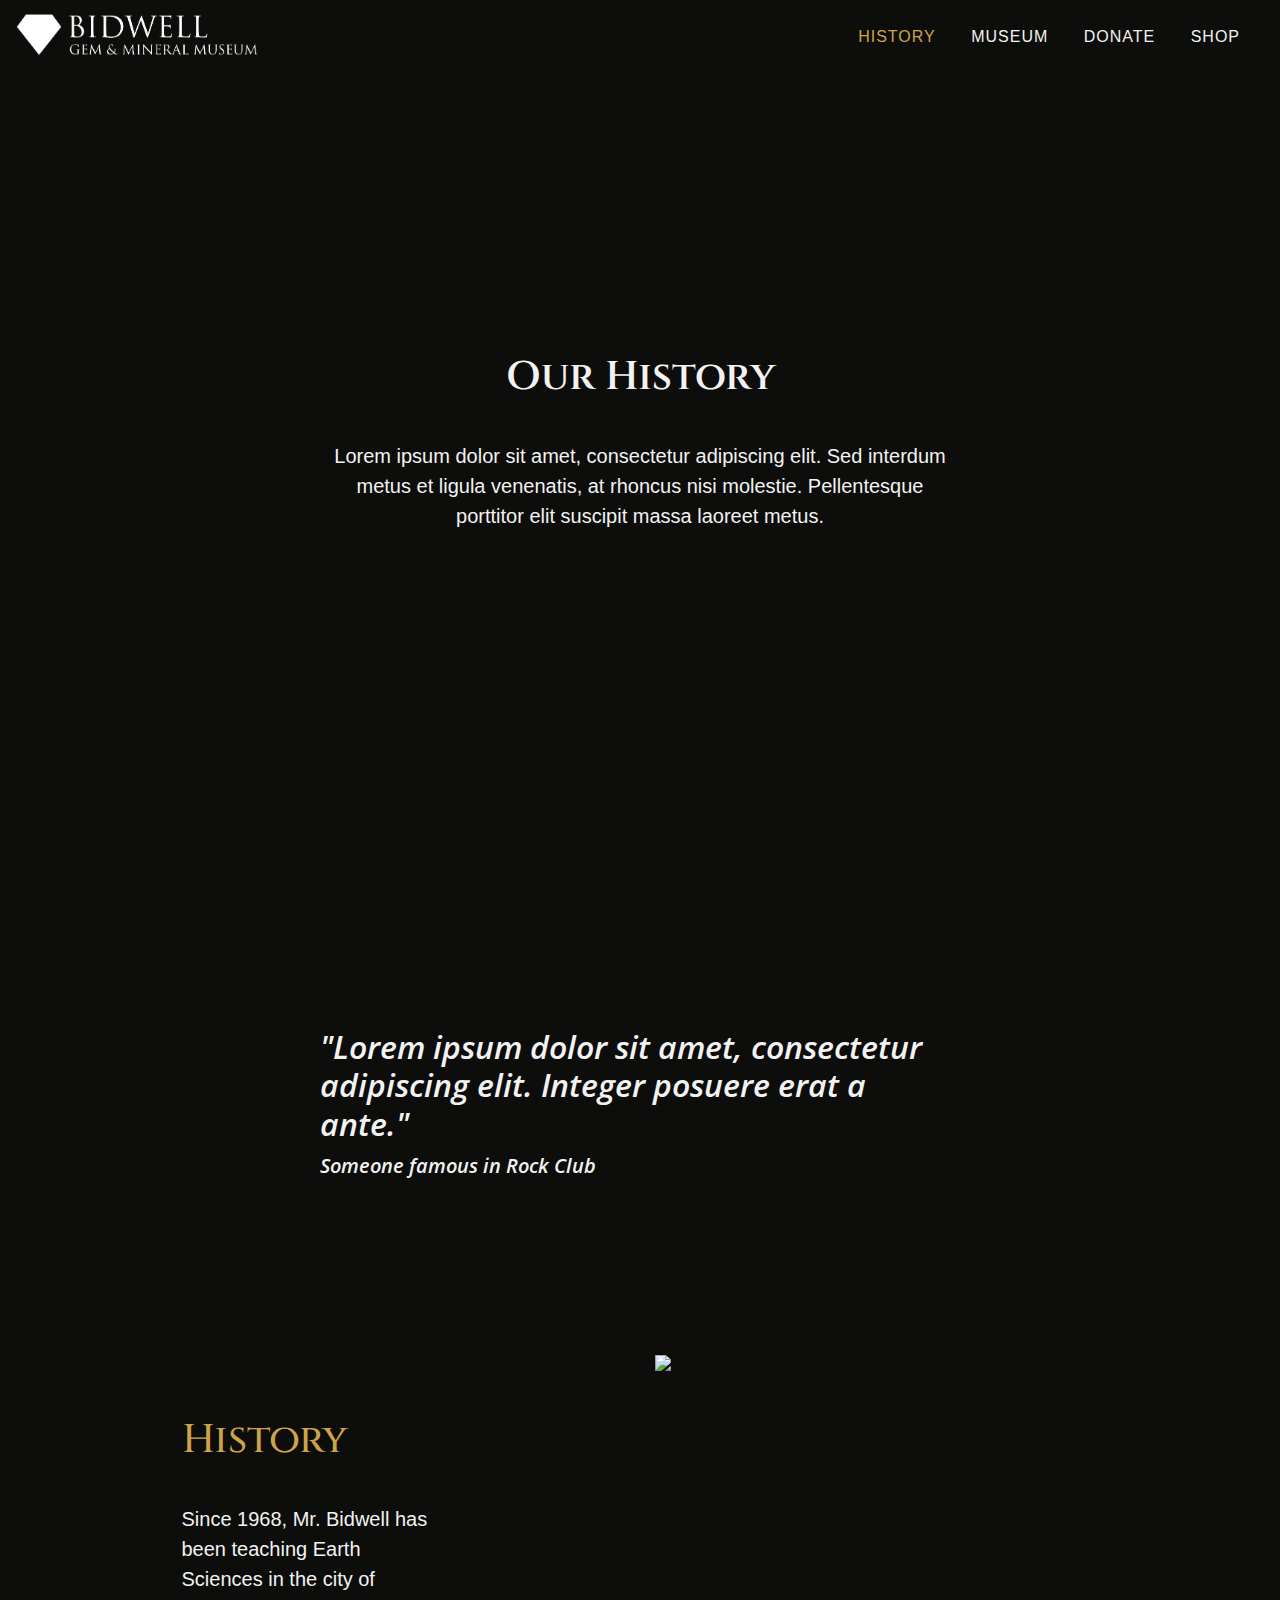
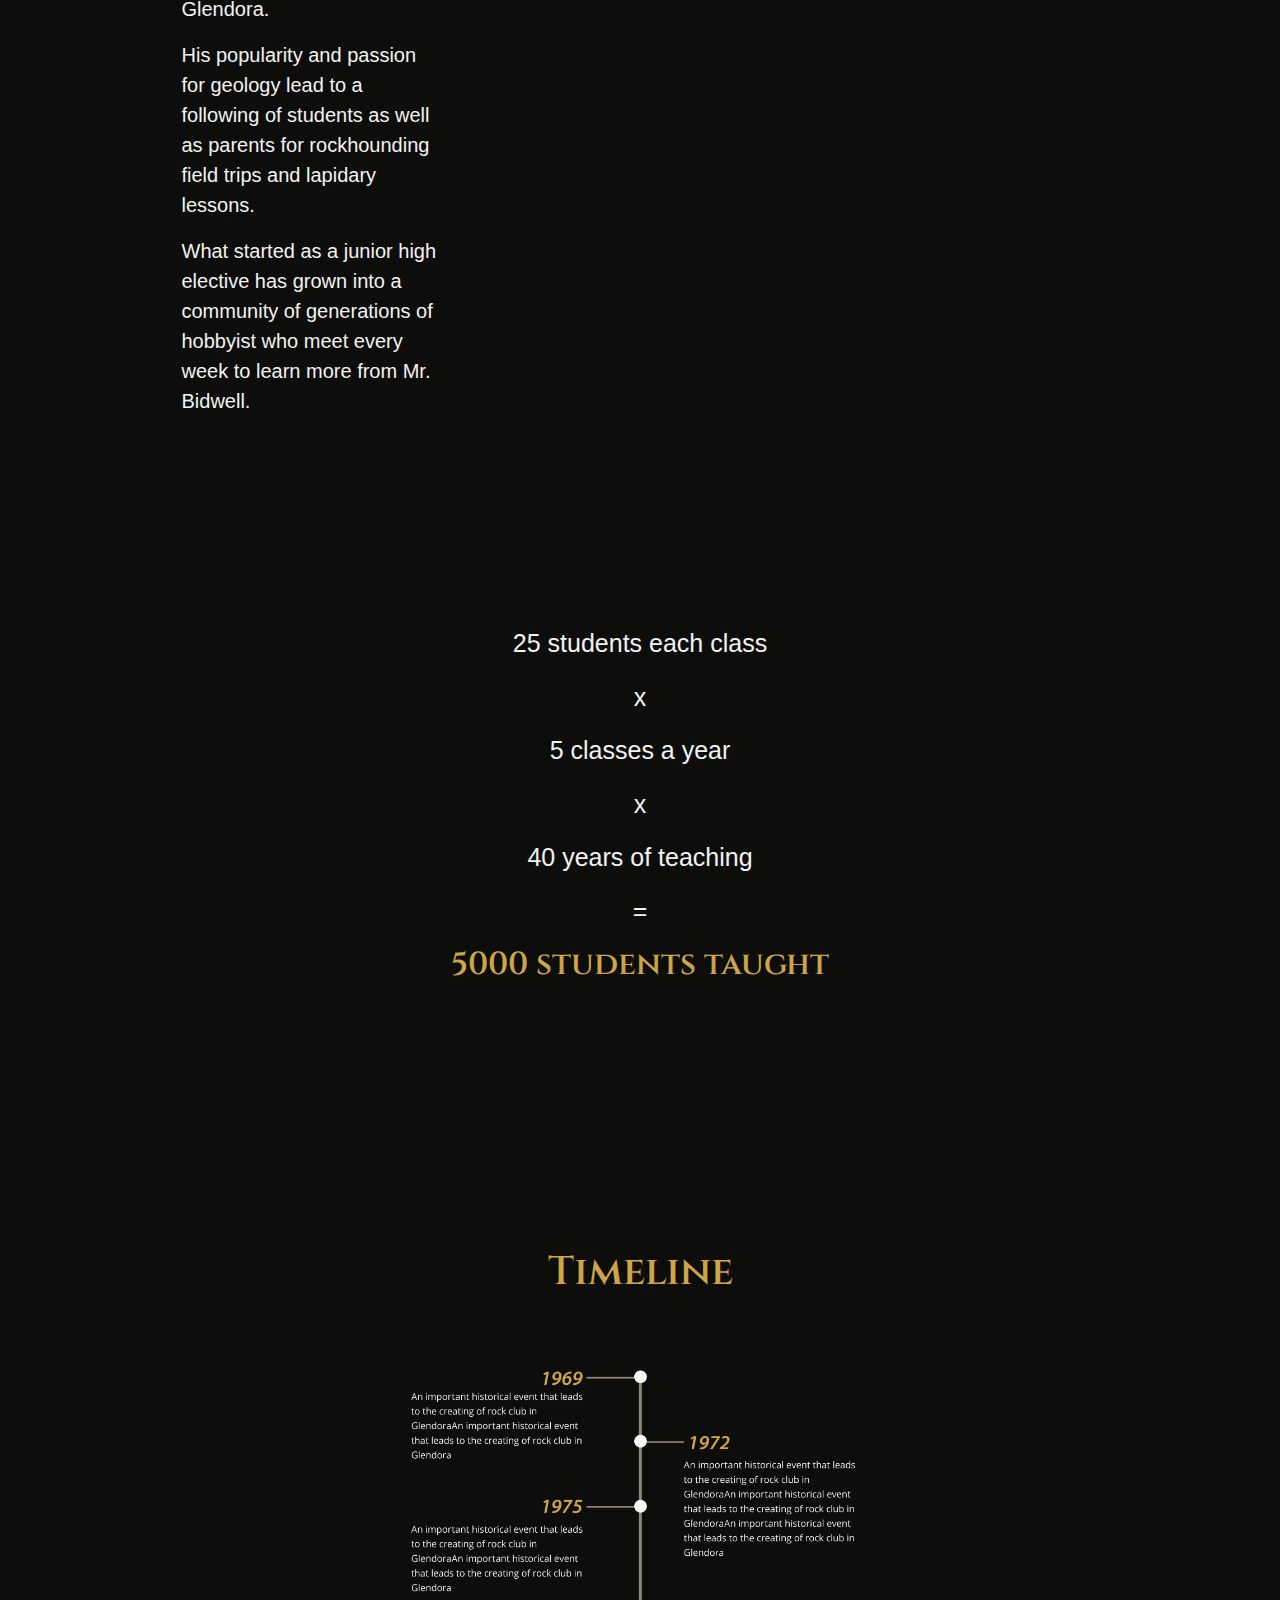
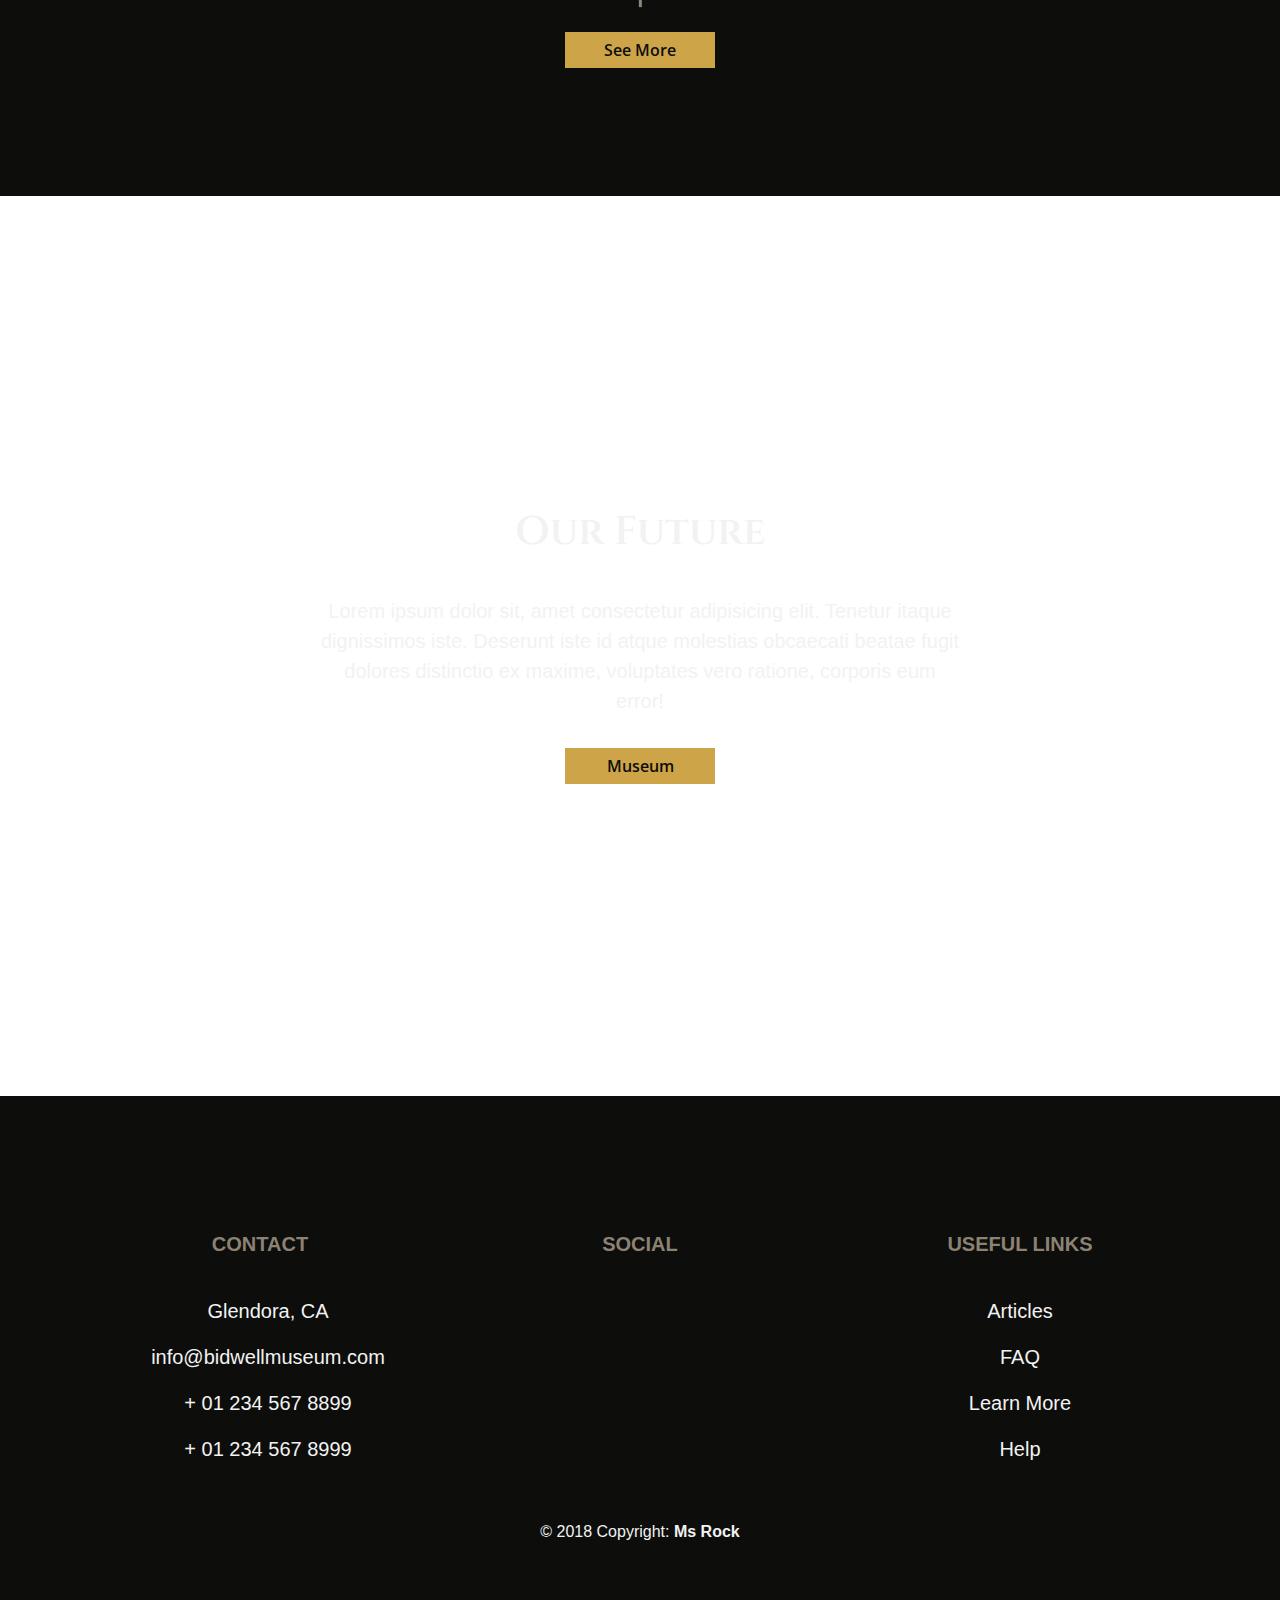
==== commit 585e0af0: "Fixed Social column in footer" ====
--- a/index.html
+++ b/index.html
@@ -172,6 +172,7 @@
                 <h5 class="text-uppercase font-weight-bold">
                     <strong>Social</strong>
                 </h5>
+                <hr class="deep-purple accent-2 mb-4 mt-0 d-inline-block mx-auto" style="width: 60px;">
                     <!--Facebook-->
                     <a class="fb-ic ml-0">
                         <i class="fab fa-facebook" style="font-size: 30px;"> </i>
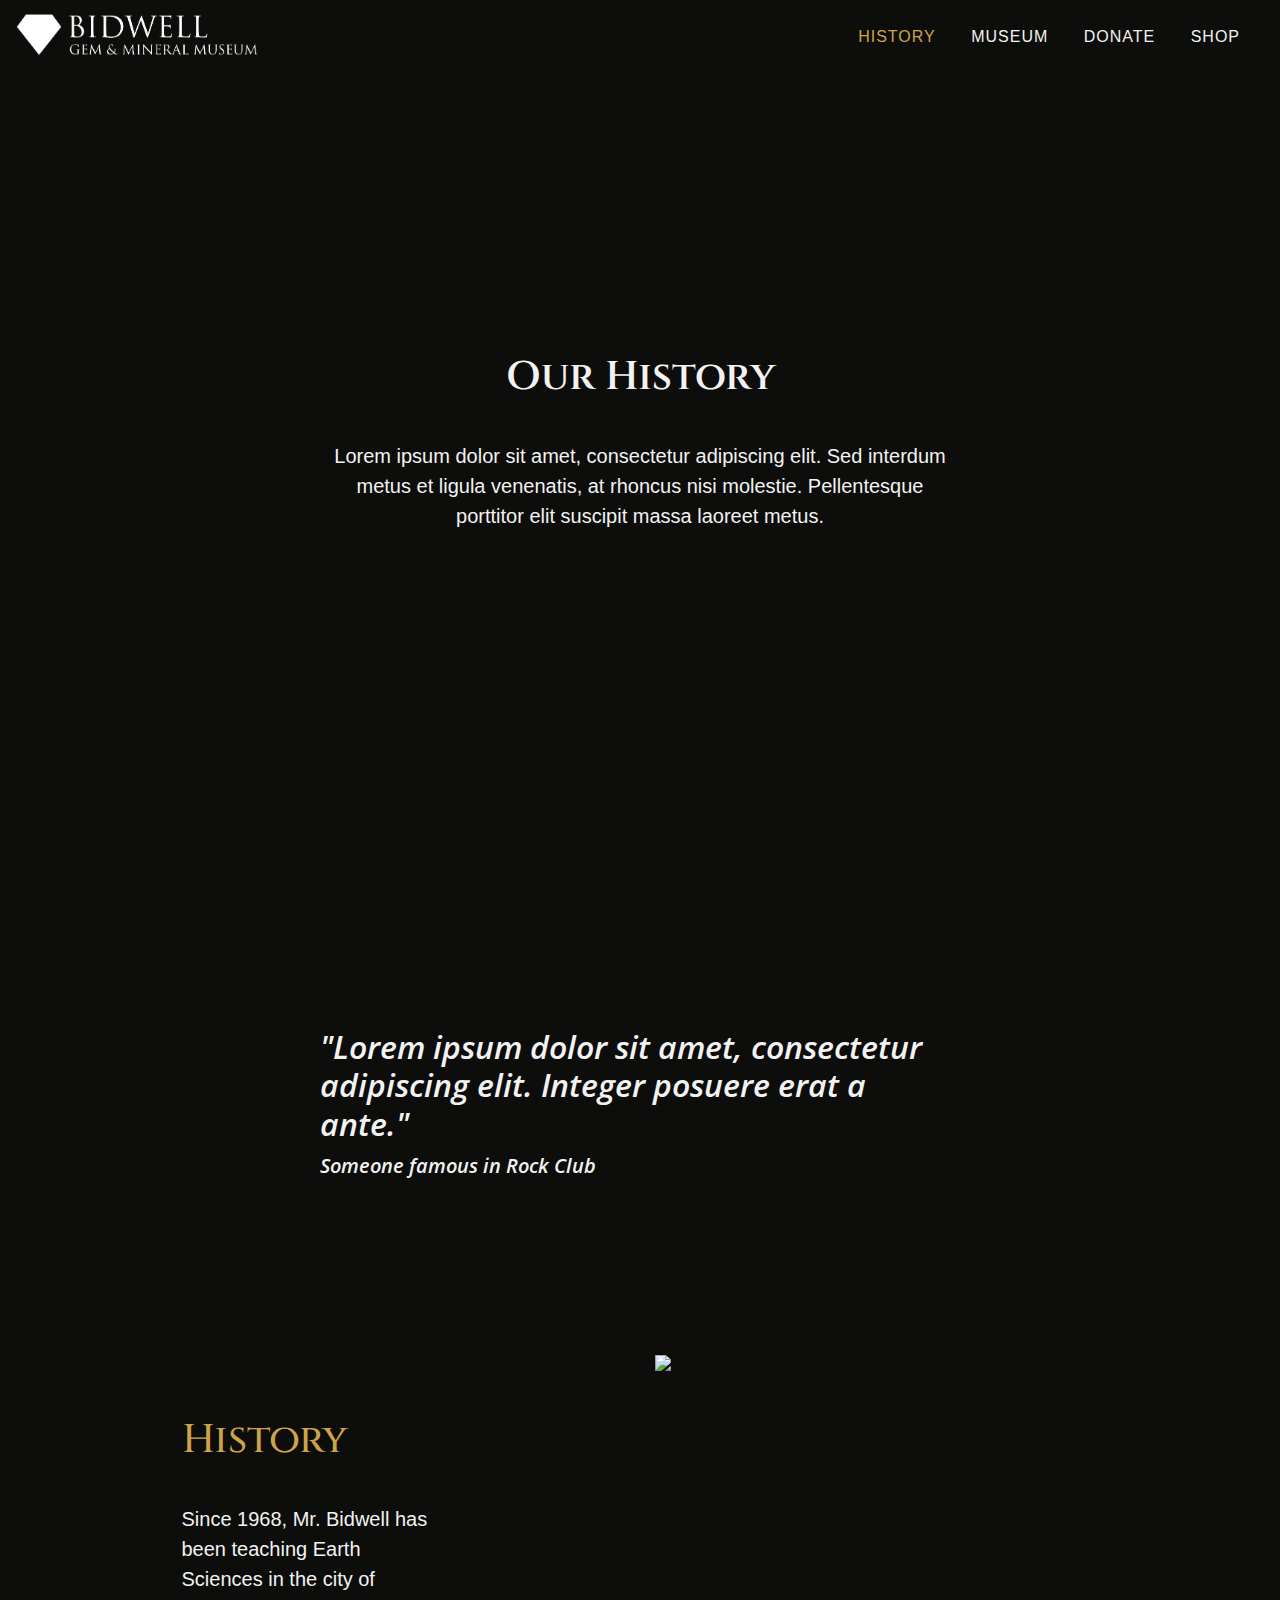
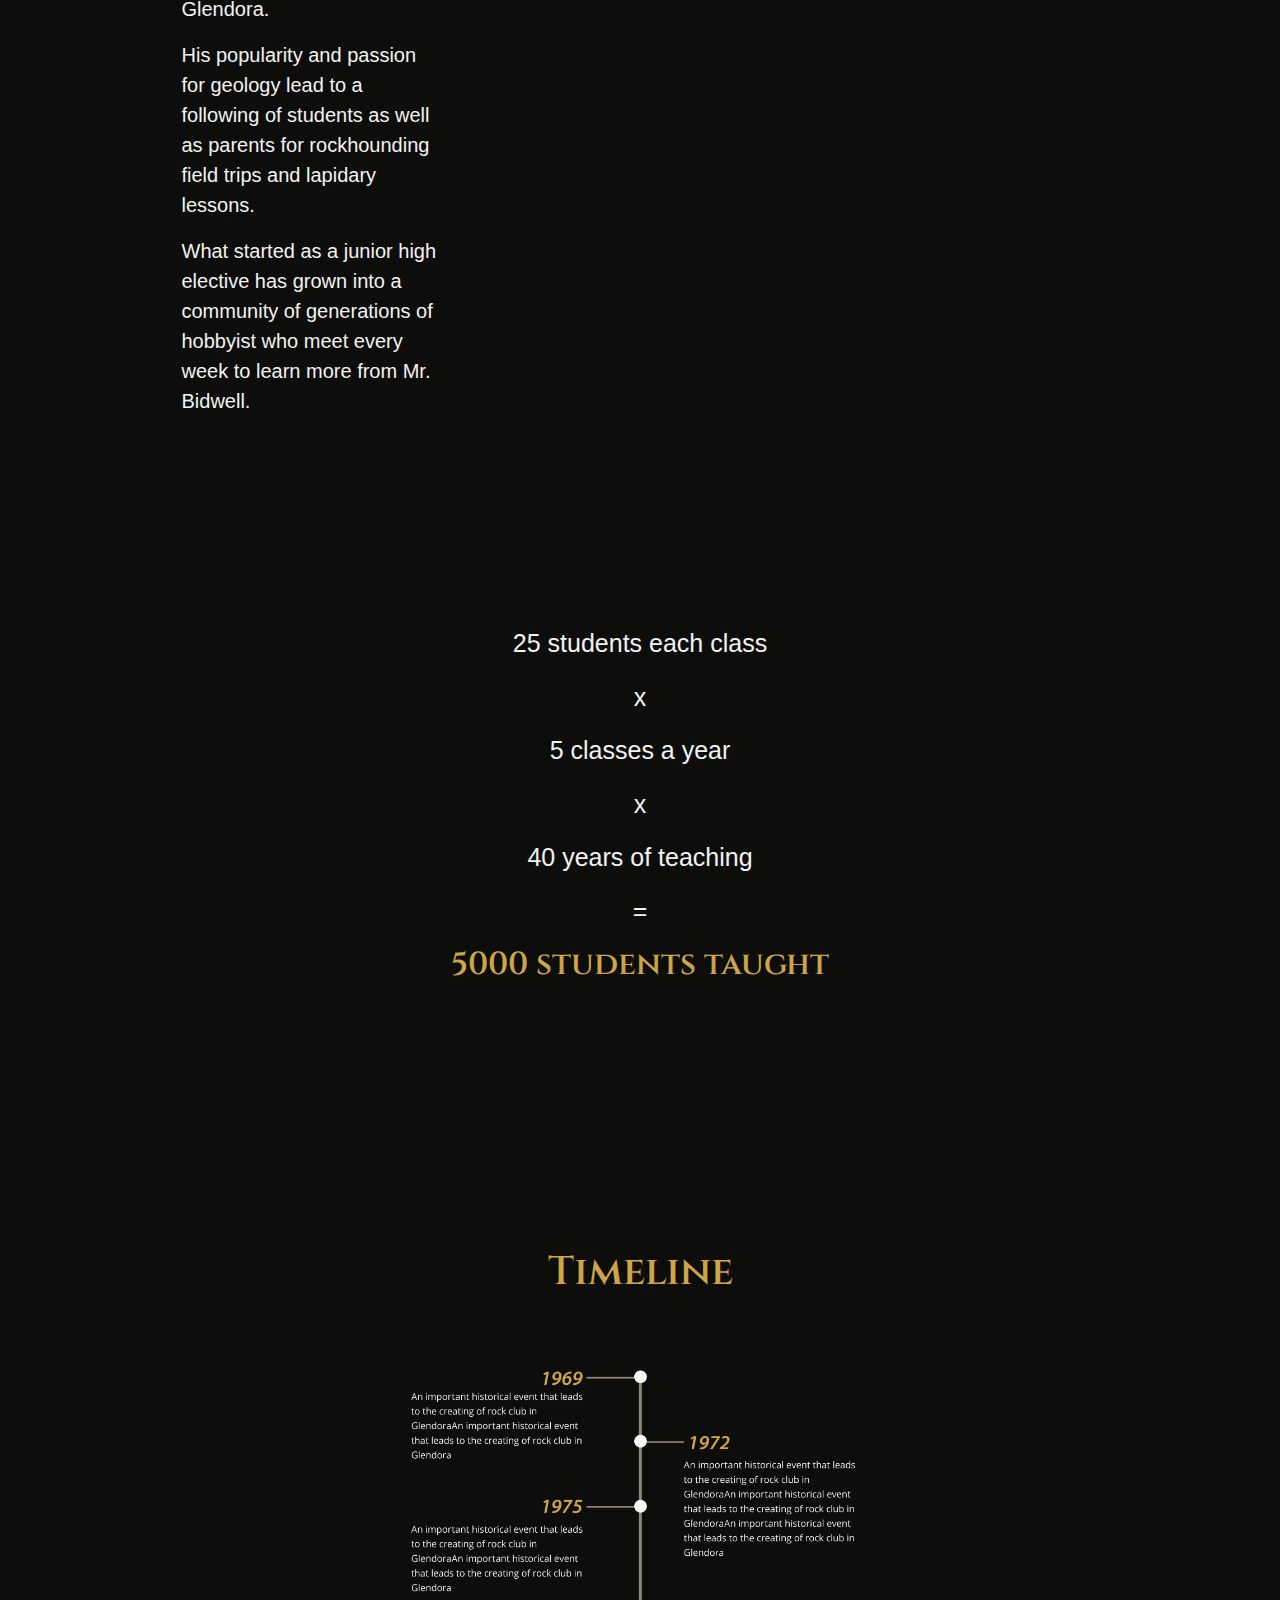
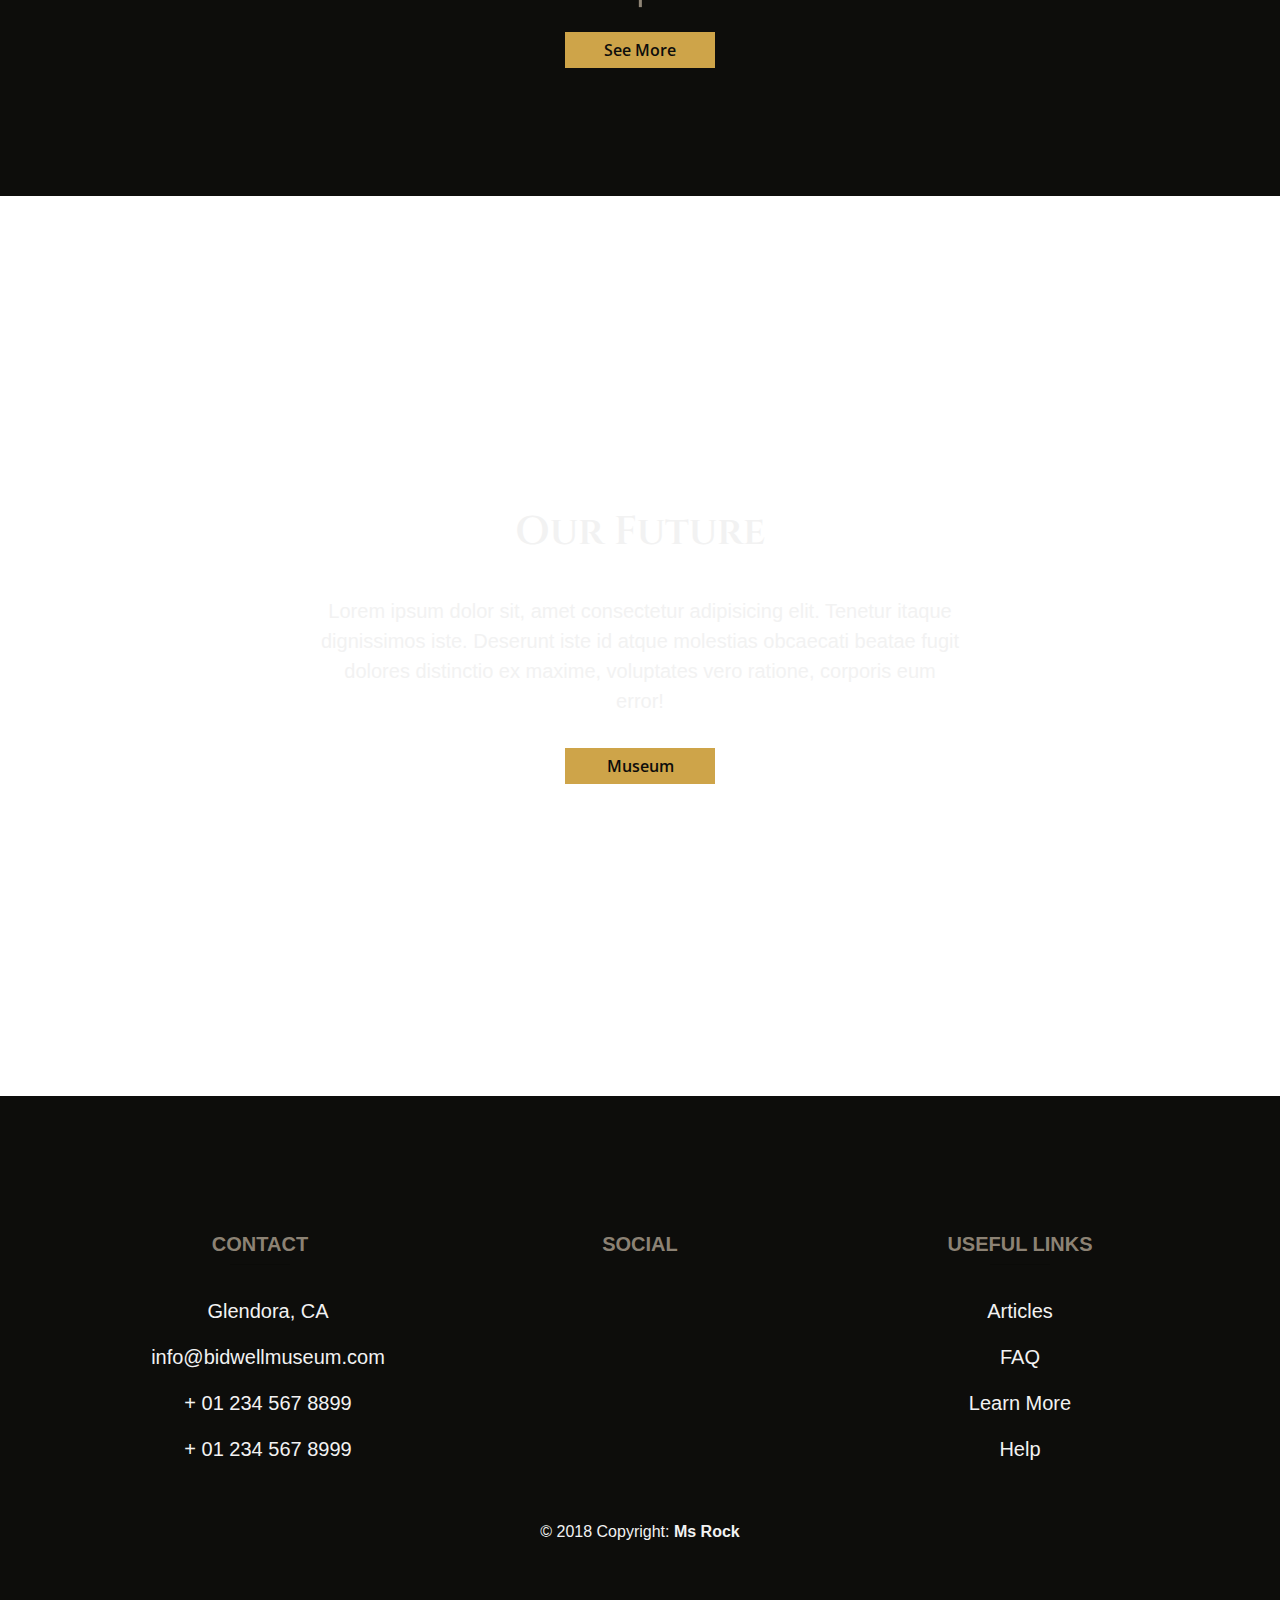
==== commit d61bf4f3: "Revert "Fixed Social column in footer"" ====
--- a/index.html
+++ b/index.html
@@ -172,7 +172,6 @@
                 <h5 class="text-uppercase font-weight-bold">
                     <strong>Social</strong>
                 </h5>
-                <hr class="deep-purple accent-2 mb-4 mt-0 d-inline-block mx-auto" style="width: 60px;">
                     <!--Facebook-->
                     <a class="fb-ic ml-0">
                         <i class="fab fa-facebook" style="font-size: 30px;"> </i>
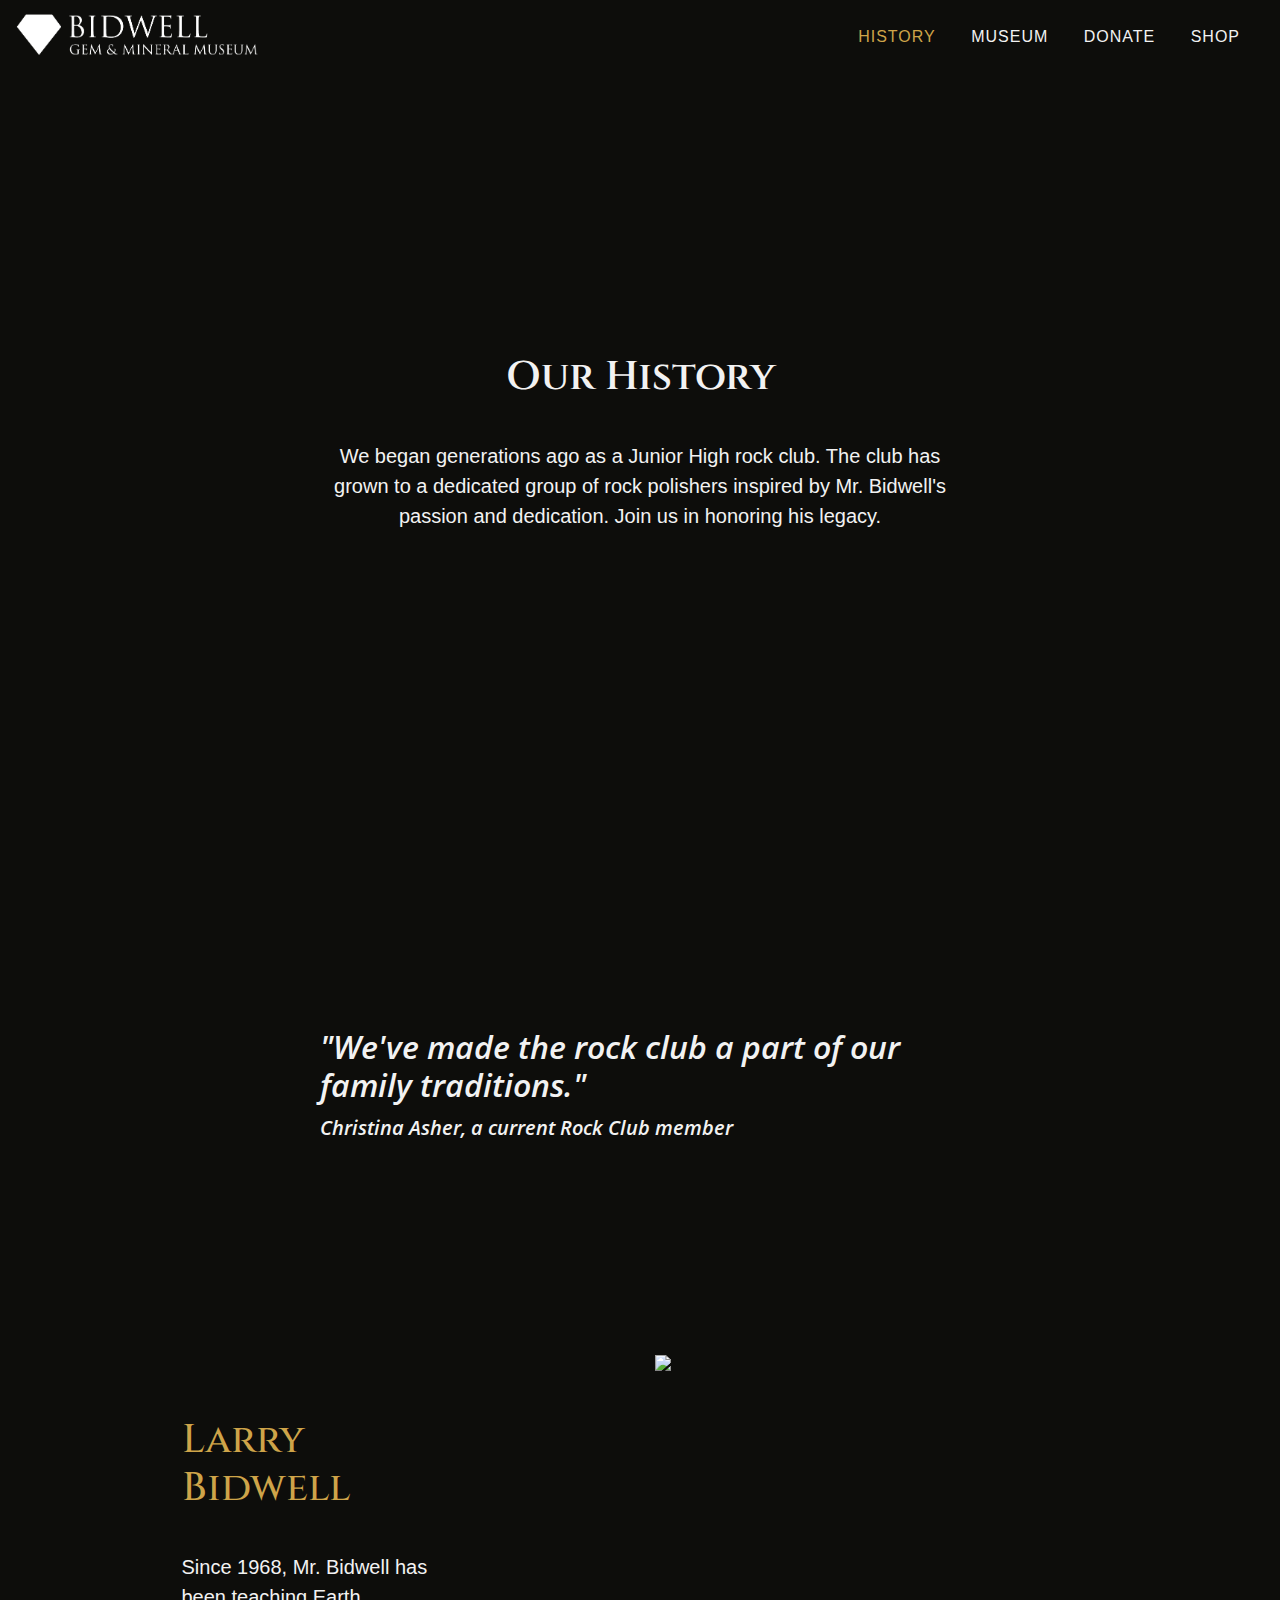
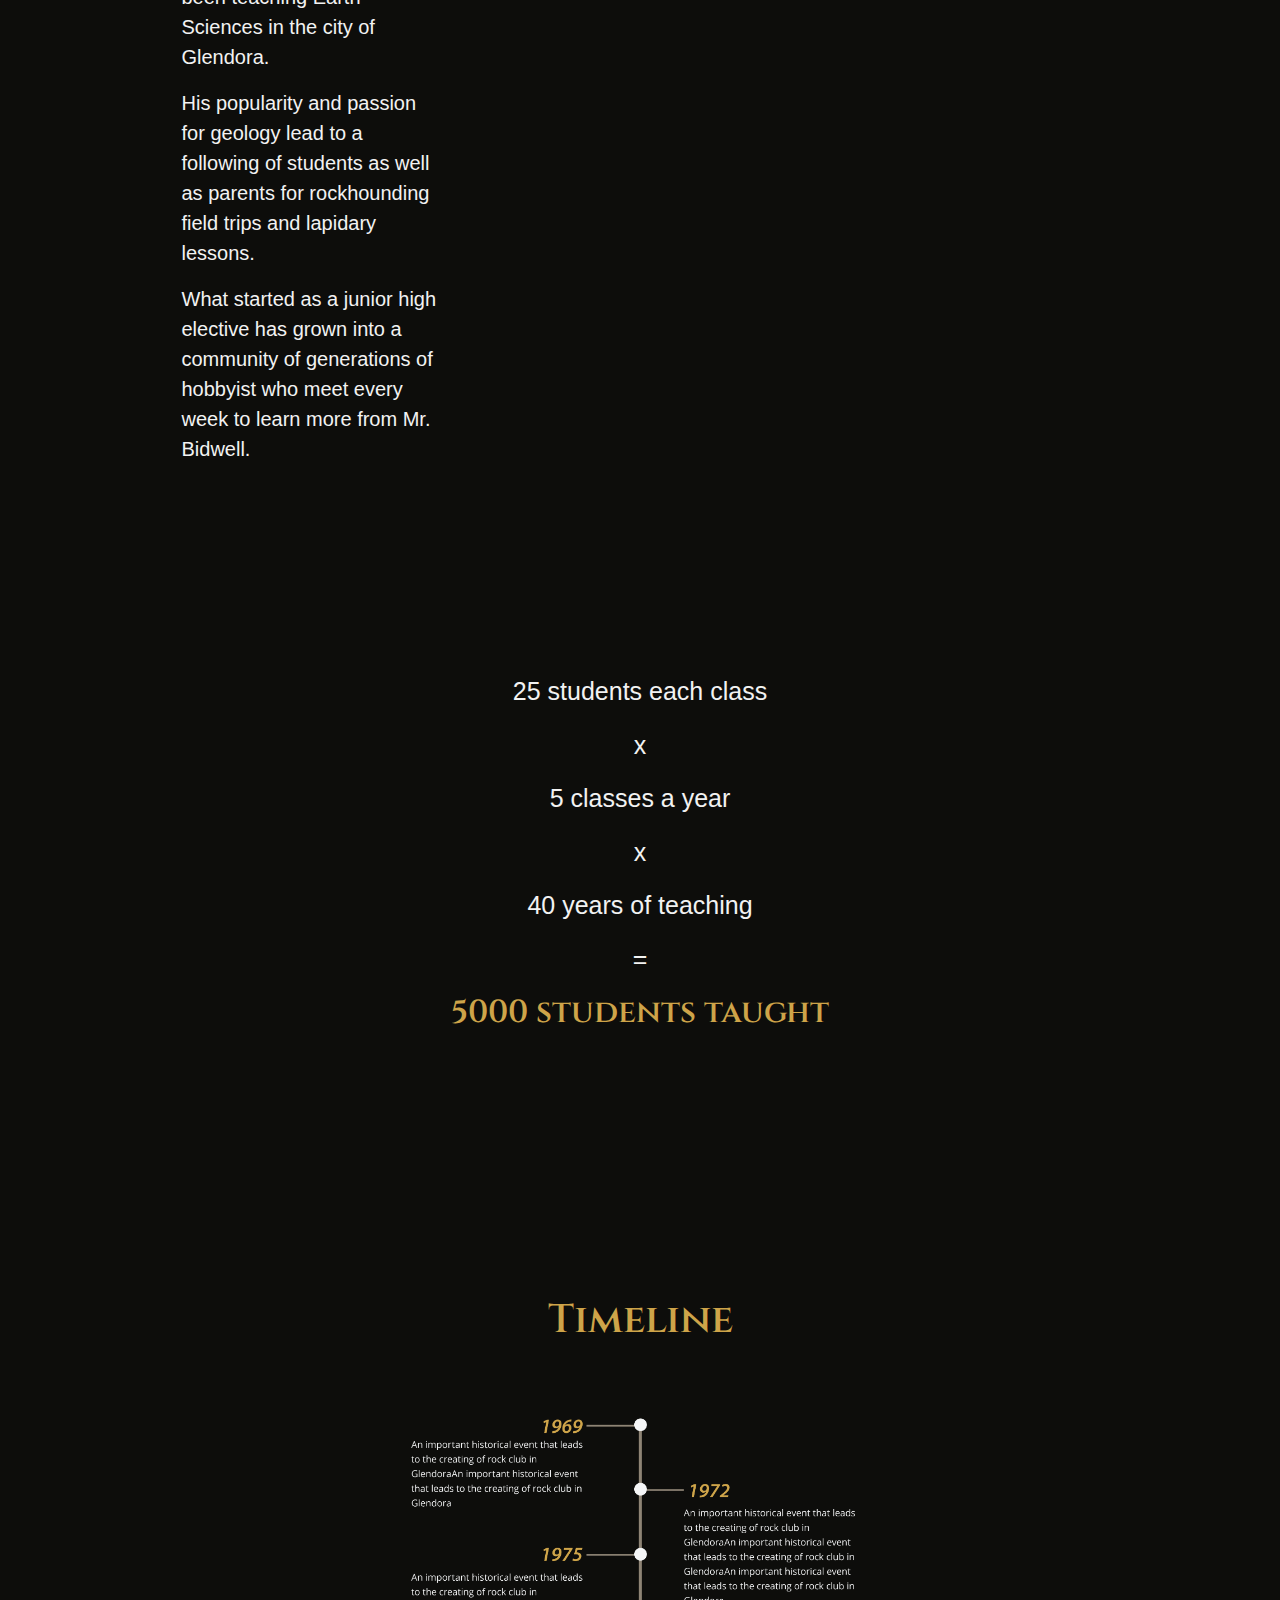
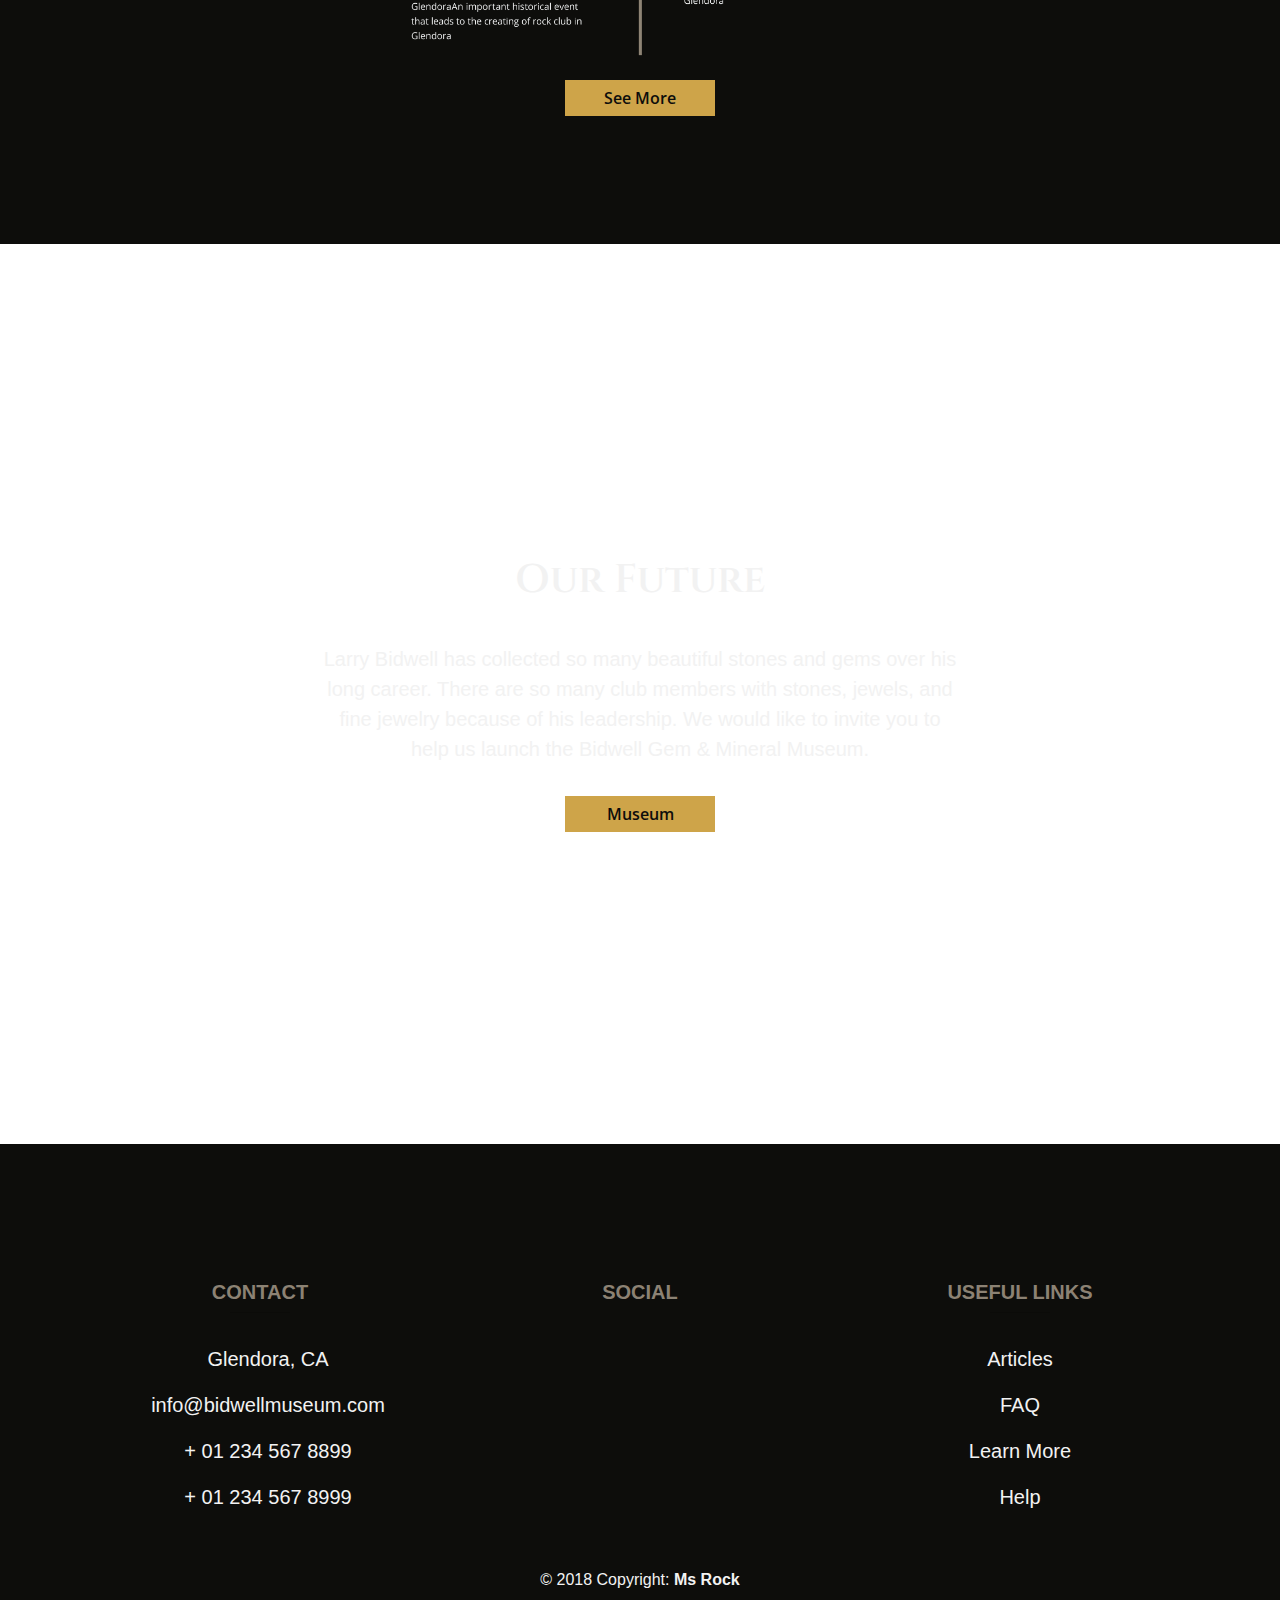
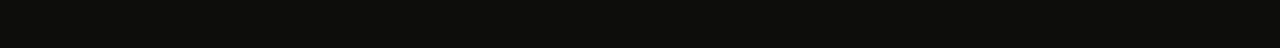
==== commit e737bf64: "Wrote some copy" ====
--- a/index.html
+++ b/index.html
@@ -47,7 +47,7 @@
 <div id="home" class="home" style="background: url(images/larry2bw.jpg) no-repeat center fixed; background-color: #0D0D0B;">
     <div class="text-vcenter">
       <h1 style="color:#f2f2f2;">Our History</h1>
-      <p class="lead">Lorem ipsum dolor sit amet, consectetur adipiscing elit. Sed interdum metus et ligula venenatis, at rhoncus nisi molestie. Pellentesque porttitor elit suscipit massa laoreet metus.</p>
+      <p class="lead">We began generations ago as a Junior High rock club. The club has grown to a dedicated group of rock polishers inspired by Mr. Bidwell's passion and dedication. Join us in honoring his legacy.</p>
     <!-- <a href="#about" class="btn btn-default btn-lg">History</a> -->
     </div>
   </div>
@@ -59,8 +59,8 @@
 
       <div  id="smallhome" class="smallhome" style="background: url(images/agate.jpg) no-repeat center fixed; background-color: #0D0D0B;">
         <div class="block-quote">
-            <h2>"Lorem ipsum dolor sit amet, consectetur adipiscing elit. Integer posuere erat a ante."</h2>
-            <p>Someone famous in Rock Club</p>
+            <h2>"We've made the rock club a part of our family traditions."</h2>
+            <p>Christina Asher, a current Rock Club member</p>
         </div>
       </div>
 
@@ -71,7 +71,7 @@
         <div>
           <div class="row">         
                 <div class="col-sm-6 text-left" style="padding:5% 15%">
-                    <h1 style="color: #CEA449">History</h1>
+                    <h1 style="color: #CEA449;">Larry Bidwell</h1>
                     <div class="lead">
                         <p>Since 1968, Mr. Bidwell has been teaching Earth Sciences in the city of Glendora. </p>
                     
@@ -123,7 +123,7 @@
 <div id="home" style="background: url(images/cta-large.jpg) no-repeat center center fixed;">
     <div class="text-vcenter">
       <h1 style="color:#f2f2f2;">Our Future</h1>
-    <p>Lorem ipsum dolor sit, amet consectetur adipisicing elit. Tenetur itaque dignissimos iste. Deserunt iste id atque molestias obcaecati beatae fugit dolores distinctio ex maxime, voluptates vero ratione, corporis eum error!</p>
+    <p>Larry Bidwell has collected so many beautiful stones and gems over his long career. There are so many club members with stones, jewels, and fine jewelry because of his leadership. We would like to invite you to help us launch the Bidwell Gem & Mineral Museum.</p>
       <a href="museum.html" class="btn btn-default btn-lg" style="margin-top: 1em;">Museum</a>
     </div>
   </div>
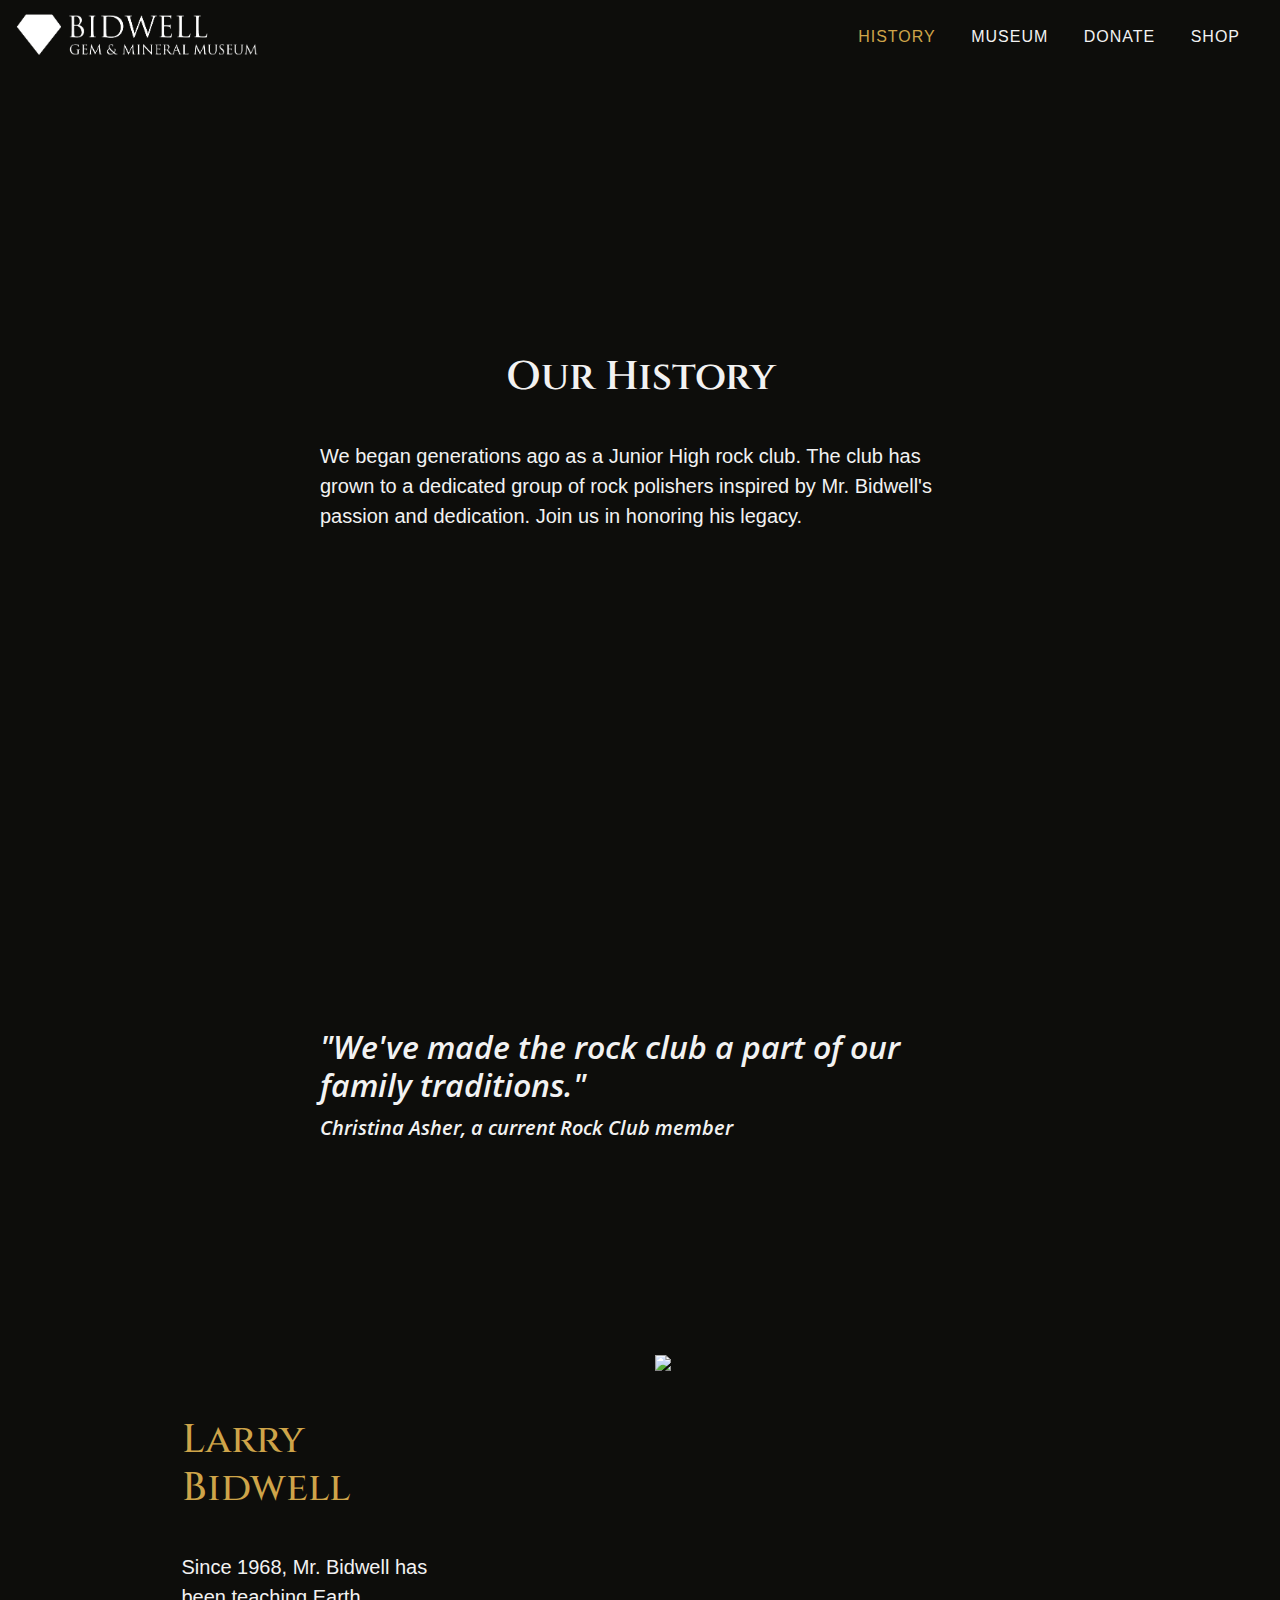
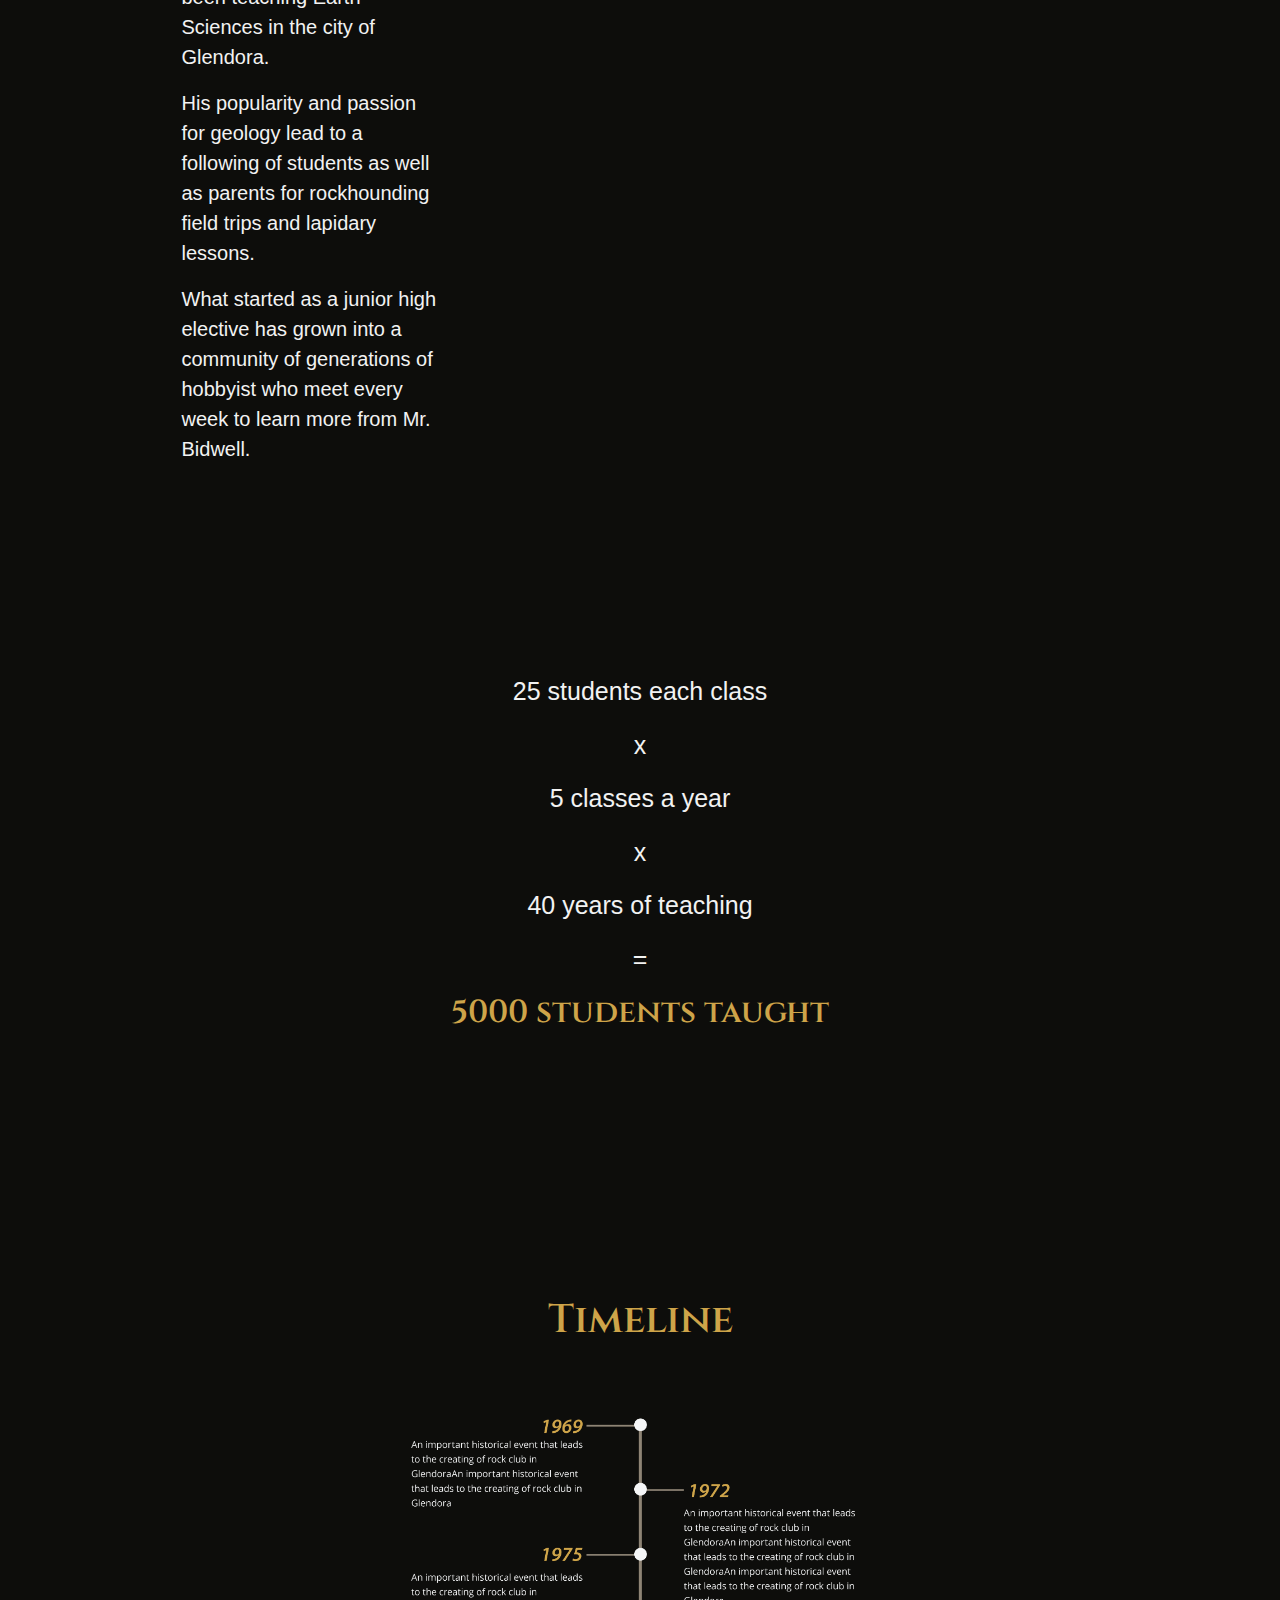
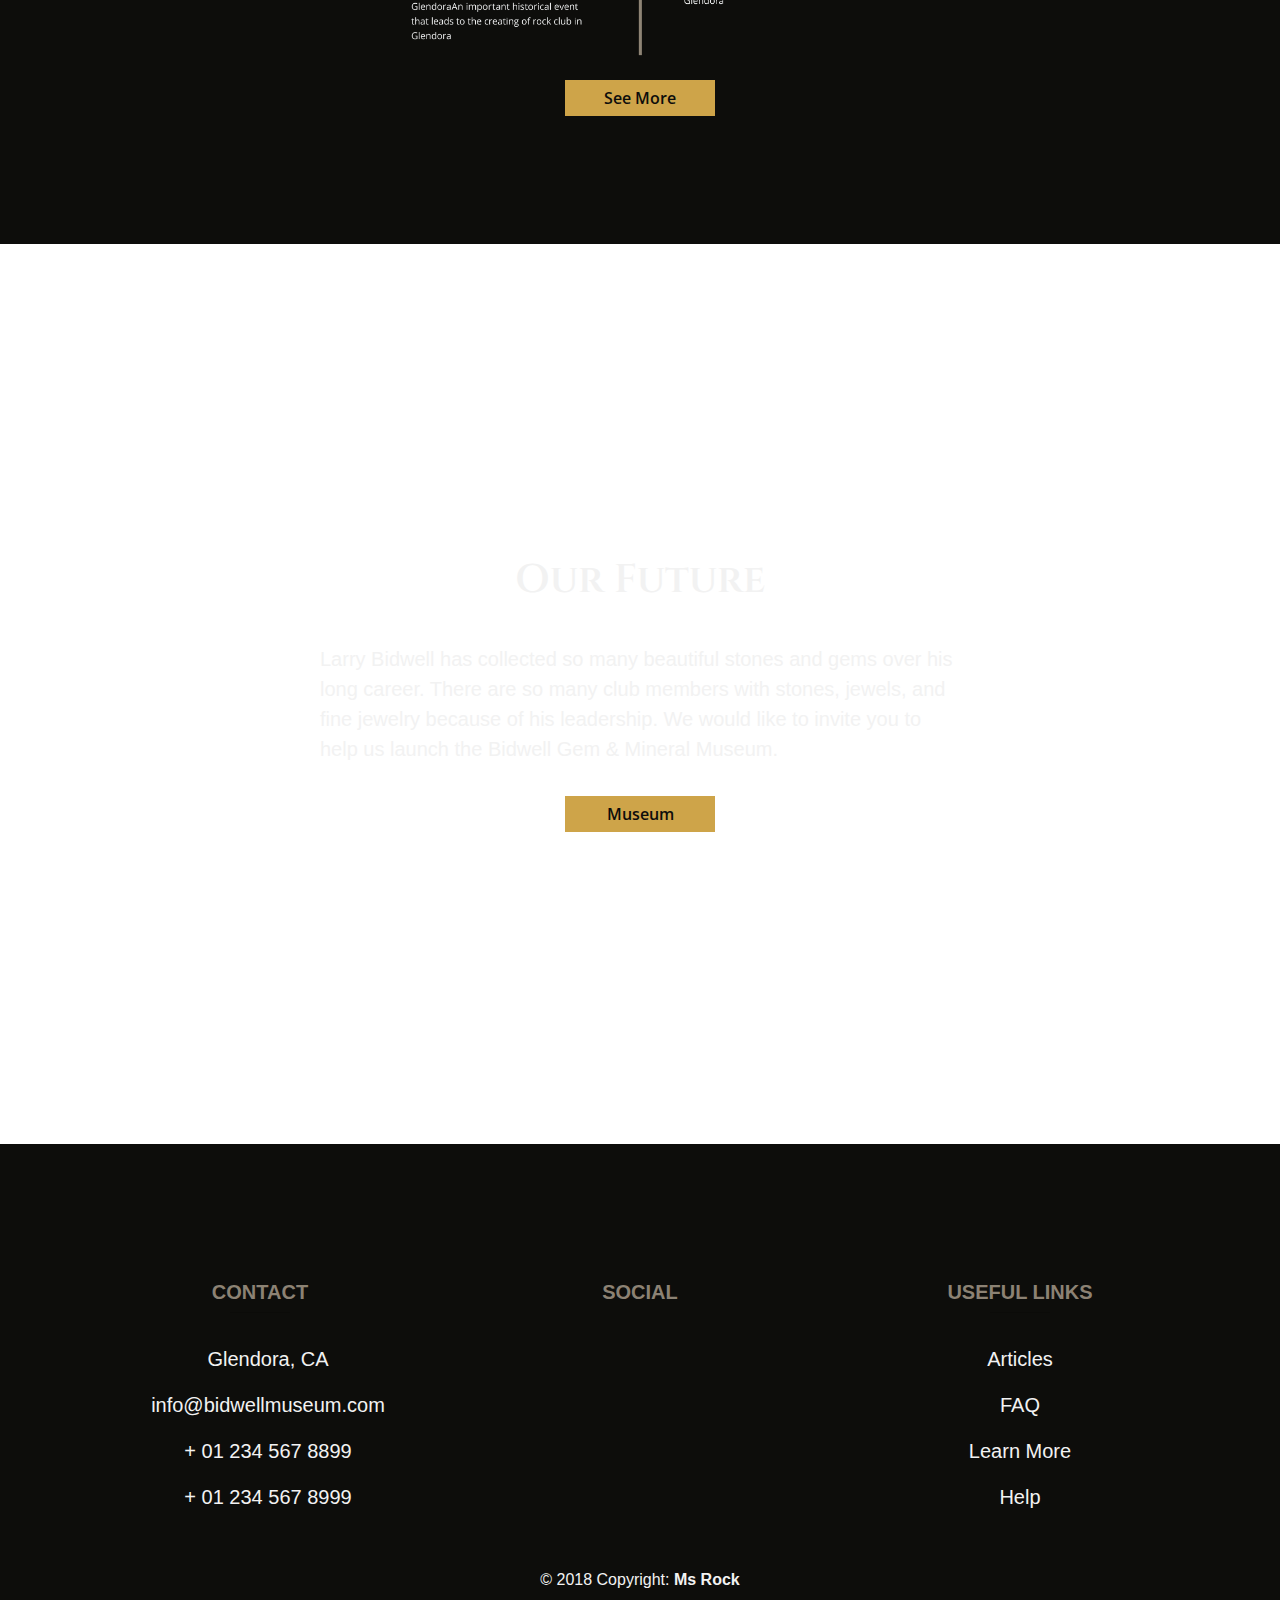
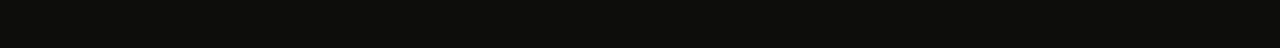
==== commit 53c29e9a: "Final Changes????" ====
--- a/index.html
+++ b/index.html
@@ -47,7 +47,7 @@
 <div id="home" class="home" style="background: url(images/larry2bw.jpg) no-repeat center fixed; background-color: #0D0D0B;">
     <div class="text-vcenter">
       <h1 style="color:#f2f2f2;">Our History</h1>
-      <p class="lead">We began generations ago as a Junior High rock club. The club has grown to a dedicated group of rock polishers inspired by Mr. Bidwell's passion and dedication. Join us in honoring his legacy.</p>
+      <p>We began generations ago as a Junior High rock club. The club has grown to a dedicated group of rock polishers inspired by Mr. Bidwell's passion and dedication. Join us in honoring his legacy.</p>
     <!-- <a href="#about" class="btn btn-default btn-lg">History</a> -->
     </div>
   </div>
@@ -72,7 +72,7 @@
           <div class="row">         
                 <div class="col-sm-6 text-left" style="padding:5% 15%">
                     <h1 style="color: #CEA449;">Larry Bidwell</h1>
-                    <div class="lead">
+                    <div>
                         <p>Since 1968, Mr. Bidwell has been teaching Earth Sciences in the city of Glendora. </p>
                     
                         <p>His popularity and passion for geology lead to a following of students as well as parents for rockhounding field trips and lapidary lessons.</p> 
@@ -92,12 +92,12 @@
 
 <div id=smallhome style="background: url(images/crystals.jpg) no-repeat center center fixed; background-color: #0D0D0B;">
   <div style="text-align: center; padding:10%;">
-      <p style="font-size: 25px">25 students each class</p>
-      <p style="font-size: 25px">x</p>
-      <p style="font-size: 25px">5 classes a year</p>
-      <p style="font-size: 25px">x</p>
-      <p style="font-size: 25px">40 years of teaching</p>
-      <p style="font-size: 25px">=</p>    
+      <p style="font-size: 25px; text-align: center;">25 students each class</p>
+      <p style="font-size: 25px; text-align: center;">x</p>
+      <p style="font-size: 25px; text-align: center;">5 classes a year</p>
+      <p style="font-size: 25px; text-align: center;">x</p>
+      <p style="font-size: 25px; text-align: center;">40 years of teaching</p>
+      <p style="font-size: 25px; text-align: center;">=</p>    
         <h2 style="font-weight: 600; color: #CEA449">5000 students taught</h2>
   
   </div>
--- a/style.css
+++ b/style.css
@@ -96,8 +96,14 @@
     margin-bottom: 1em !important ;
   }
 
-  h1, h2, h3, h6 {
+  h1, h2, h6 {
     font-family: 'Cinzel', serif;
+  }
+
+  h3 {
+    color:#F2F2F2;
+    font-size: 20px;
+    text-align: left;
   }
 
   .h5 {
@@ -281,6 +287,7 @@
   color: #F2F2F2;
   font-size: 20px;
   line-height: 1.5;
+  text-align: left;
 }
 
 .timeline {
@@ -427,4 +434,9 @@
   100% {
     opacity: 1;
   }
+}
+ 
+
+footer p {
+  text-align: center;
 }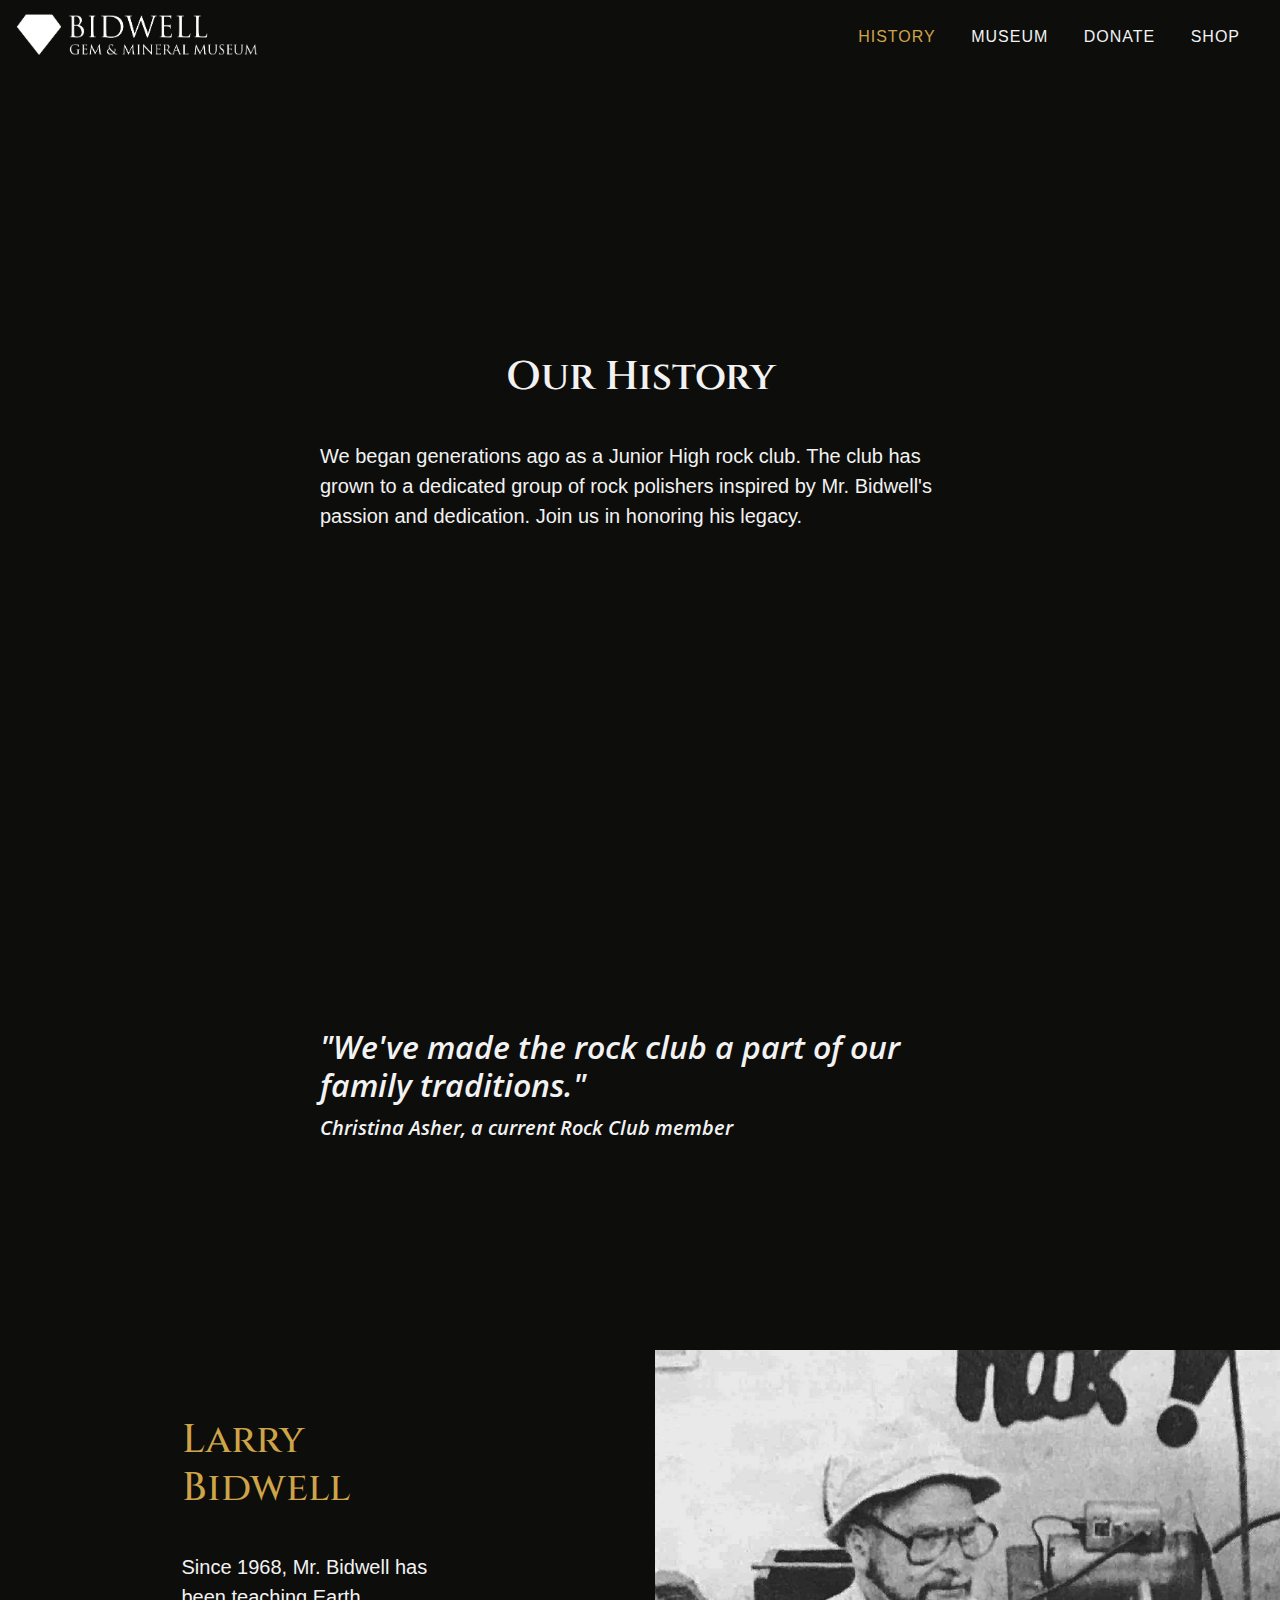
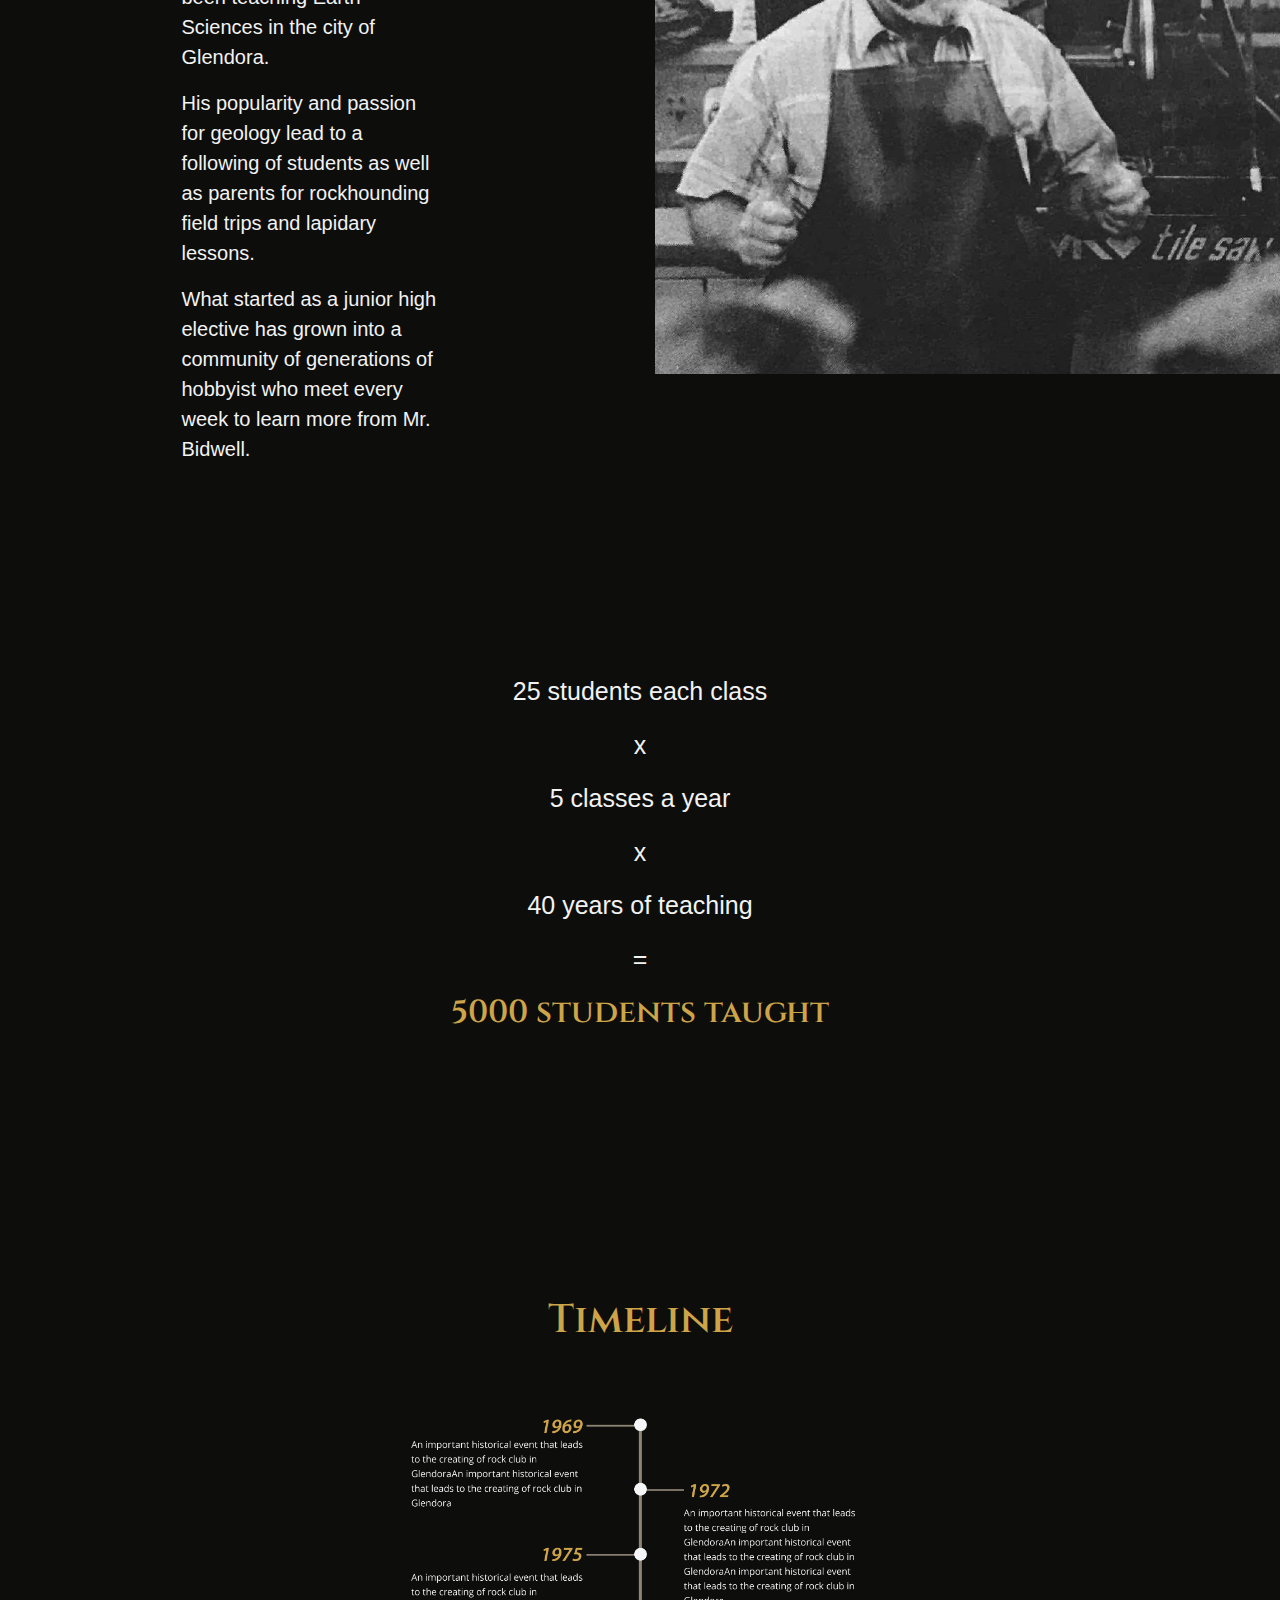
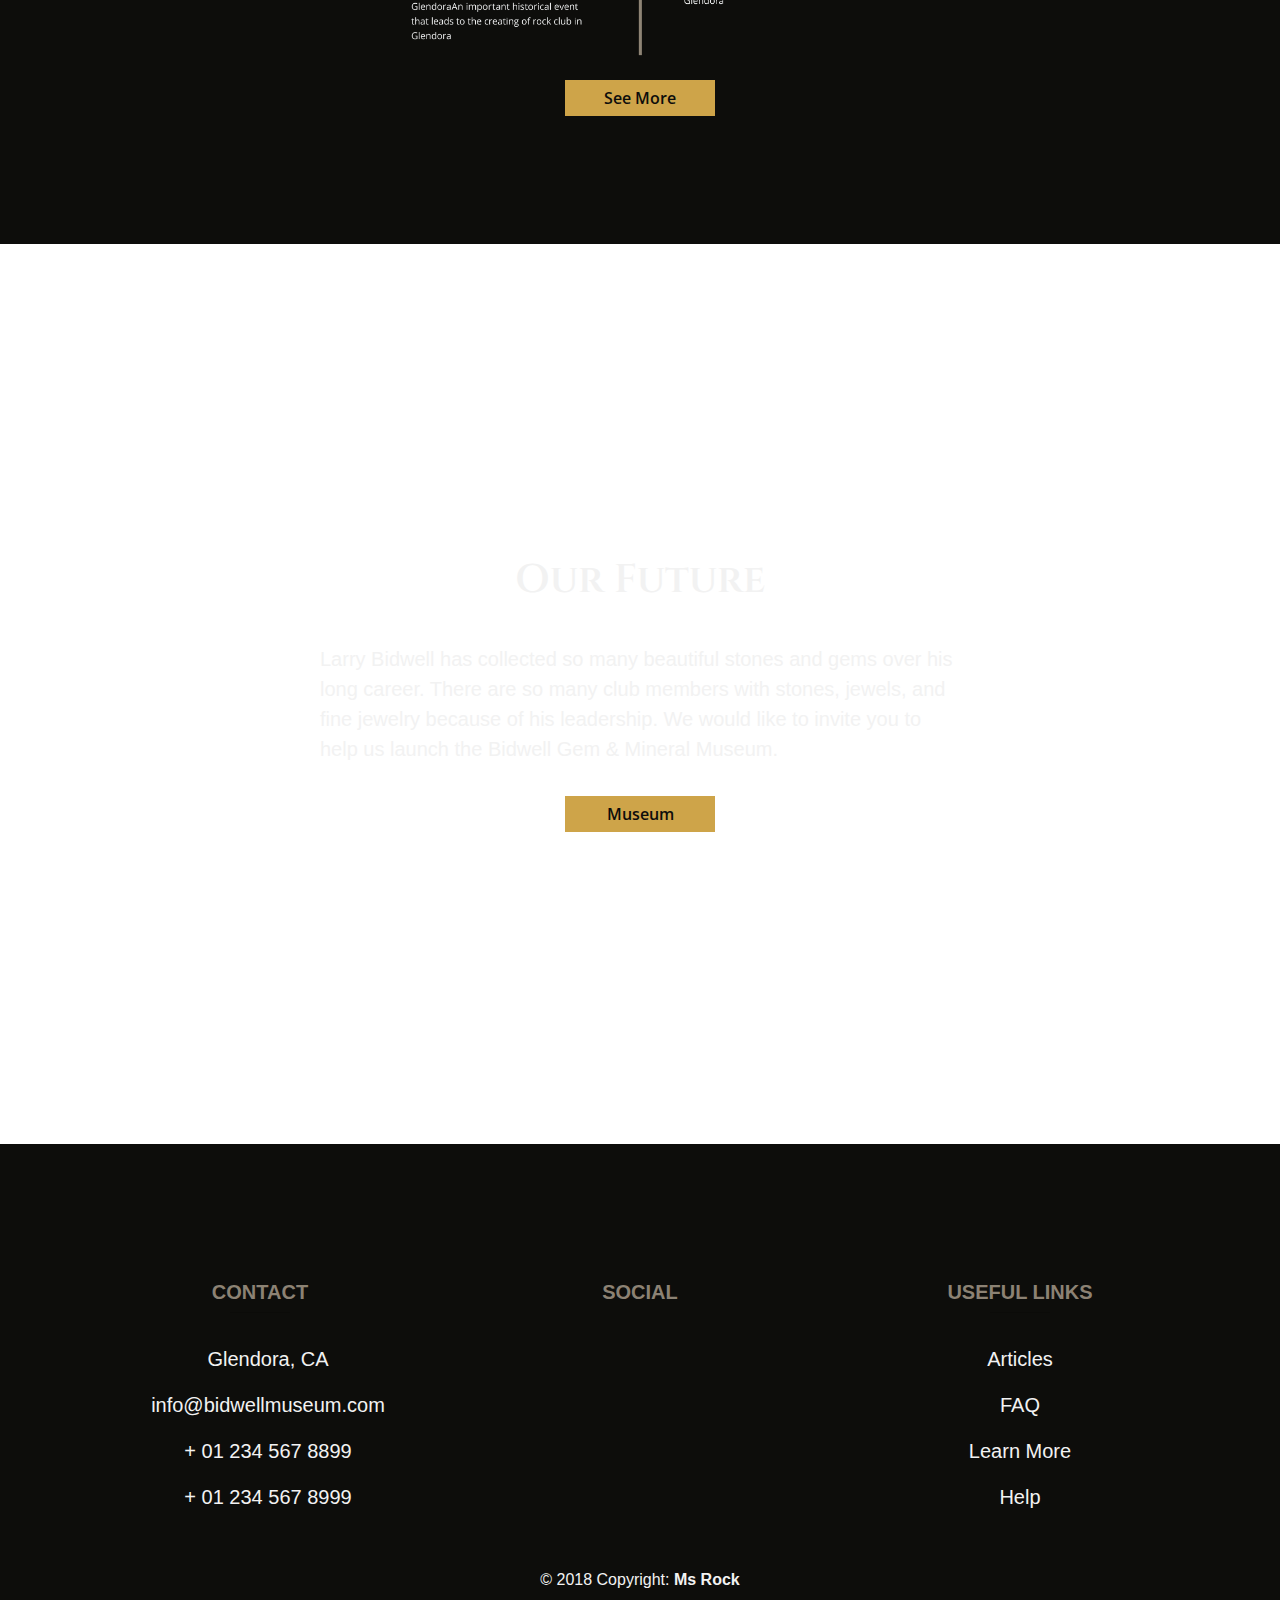
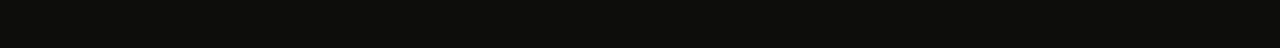
==== commit c1332e57: "Update index.html" ====
--- a/index.html
+++ b/index.html
@@ -81,7 +81,7 @@
                         </div>
                 </div>
                 <div class="col-sm-6">
-                    <img src="images/larrybw.jpg" style="width:100%; ">
+                    <img src="images/Larrybw.jpg" style="width:100%; ">
                 </div>
           </div>
         </div>
@@ -282,4 +282,4 @@
   </script>
   
   </body>
-</html>+</html>
